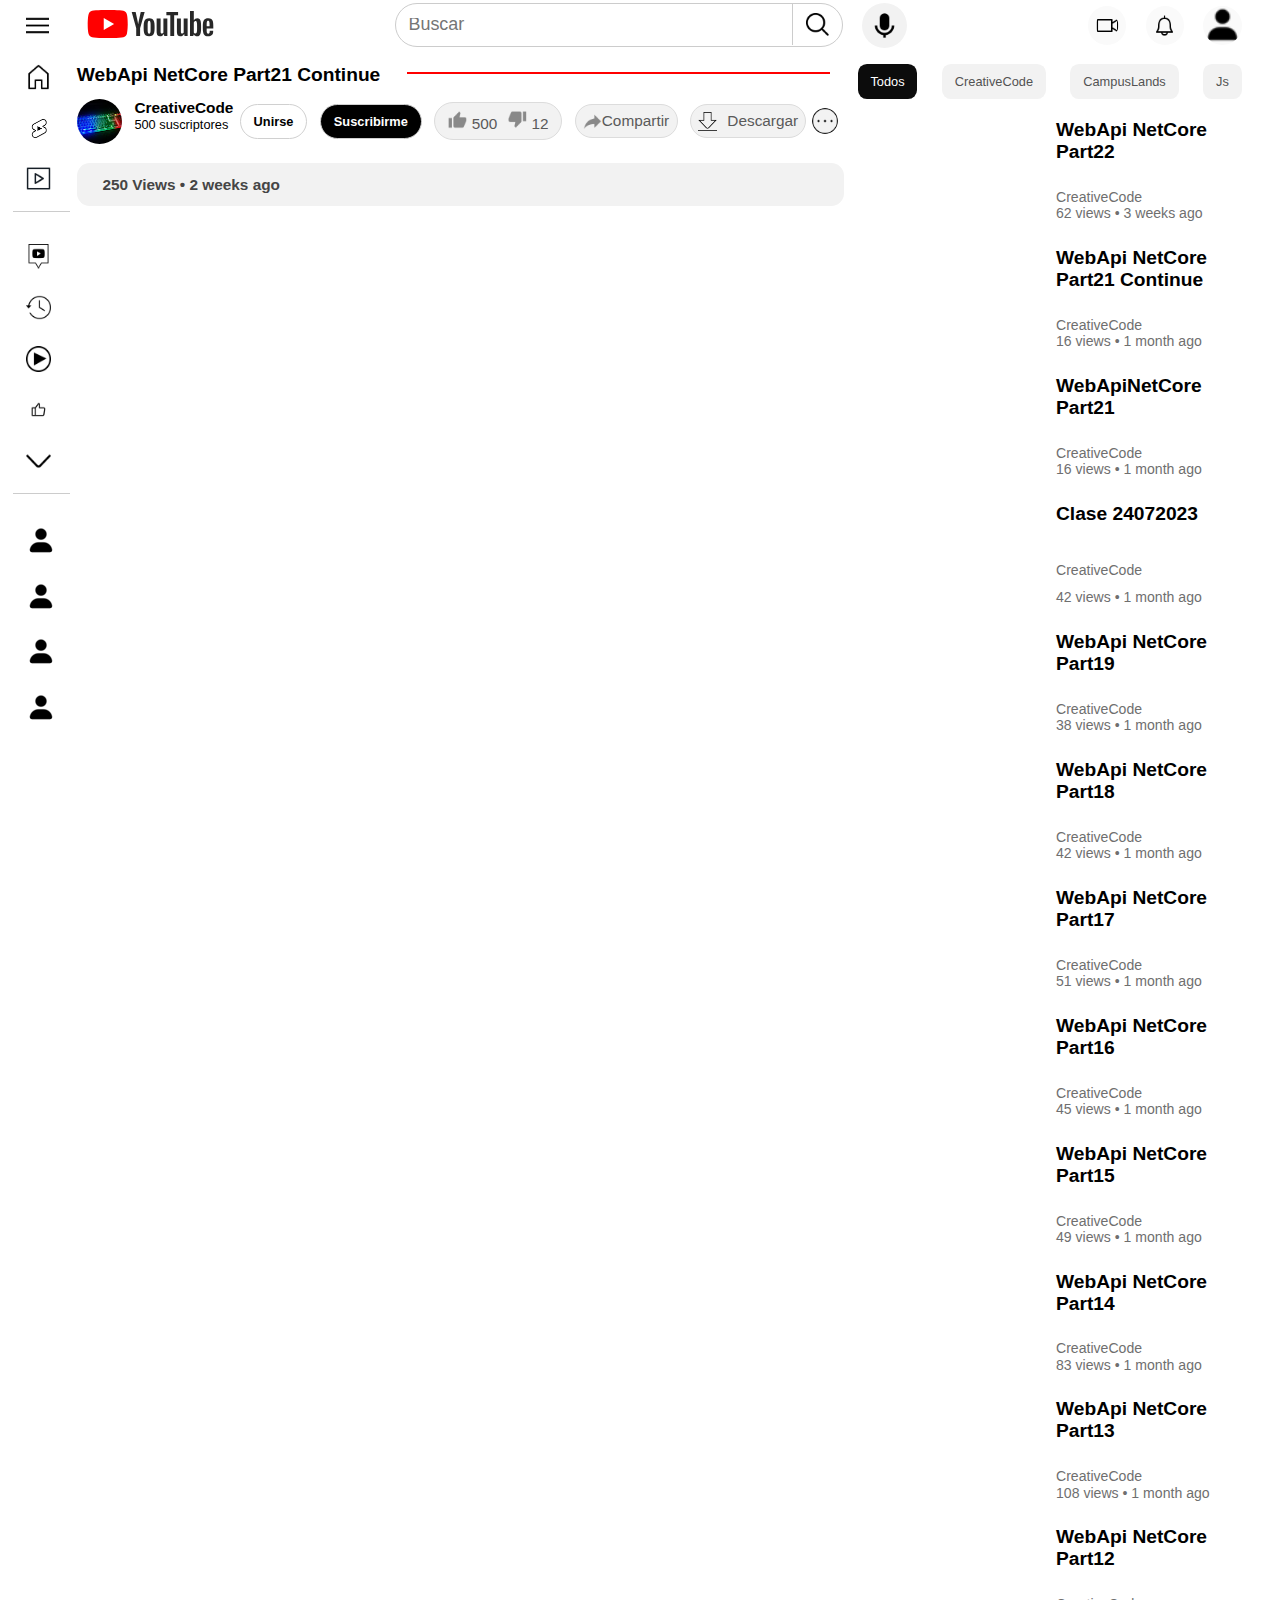
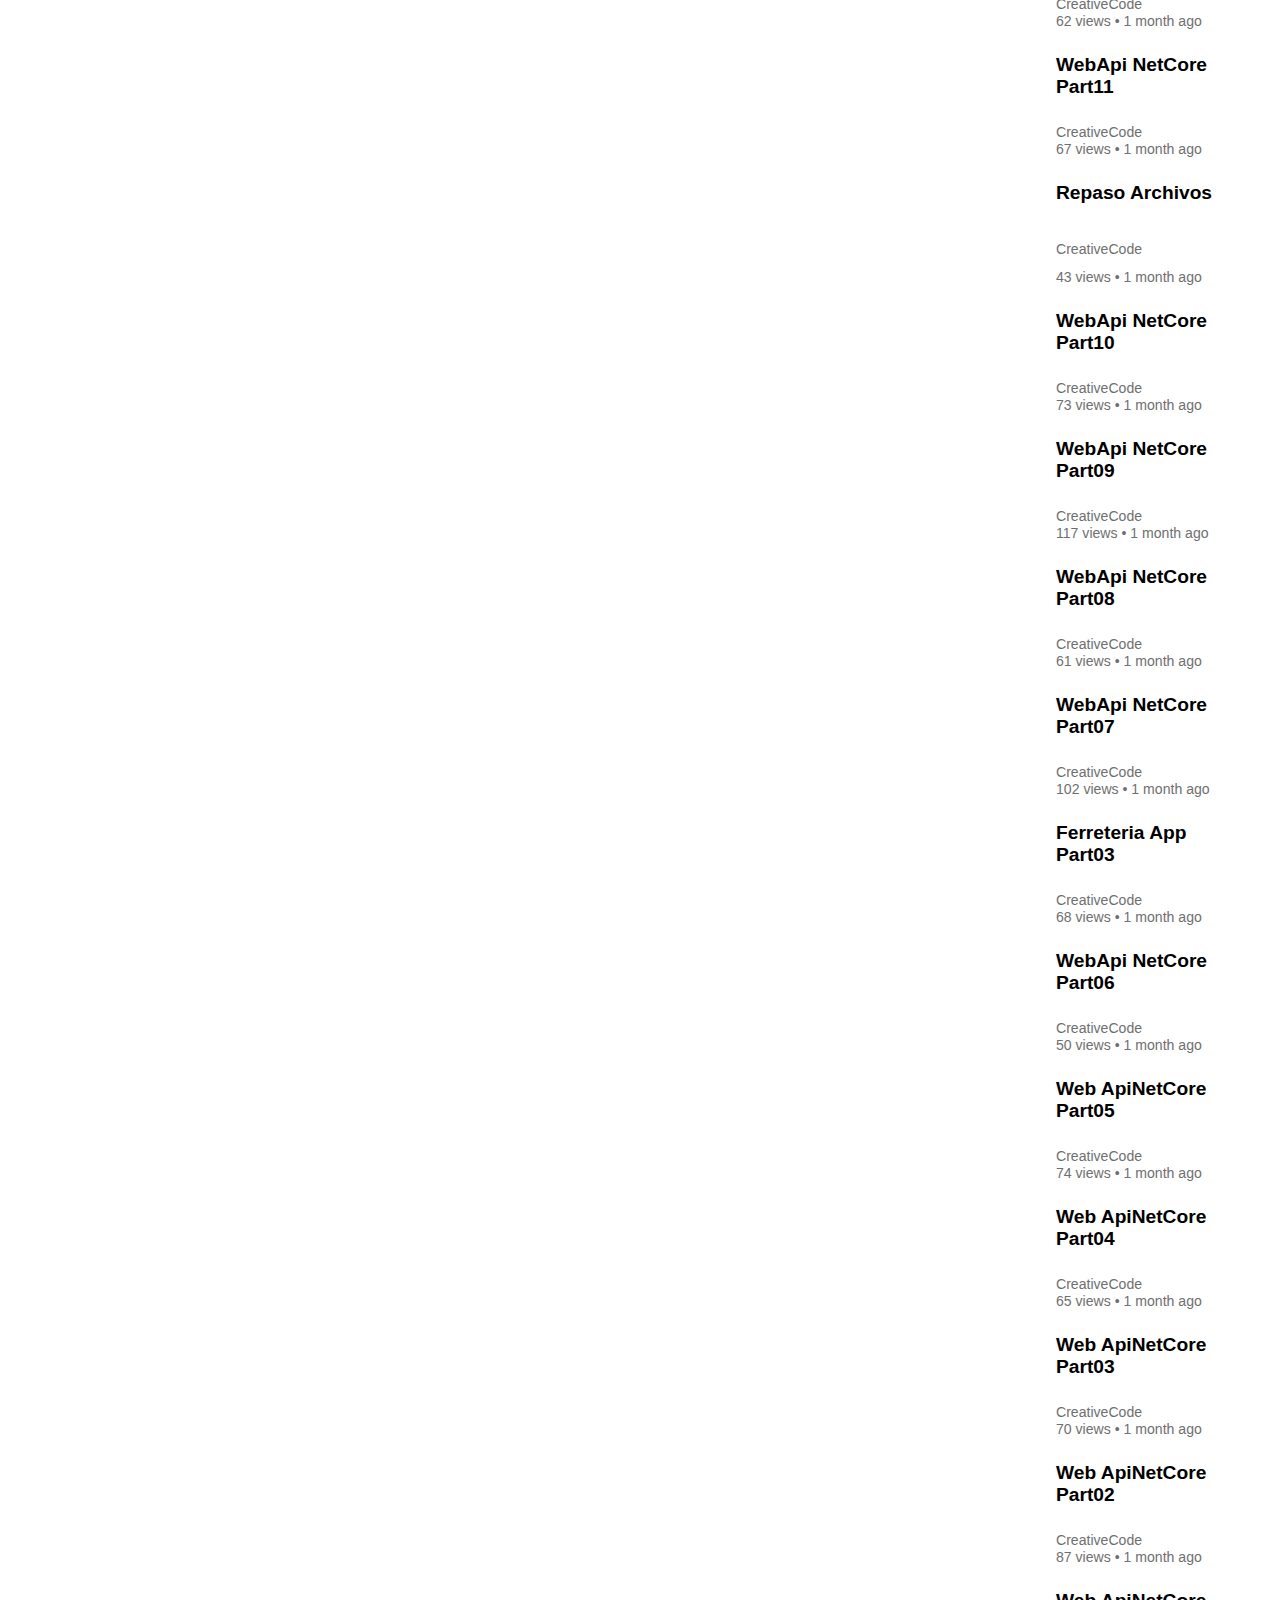
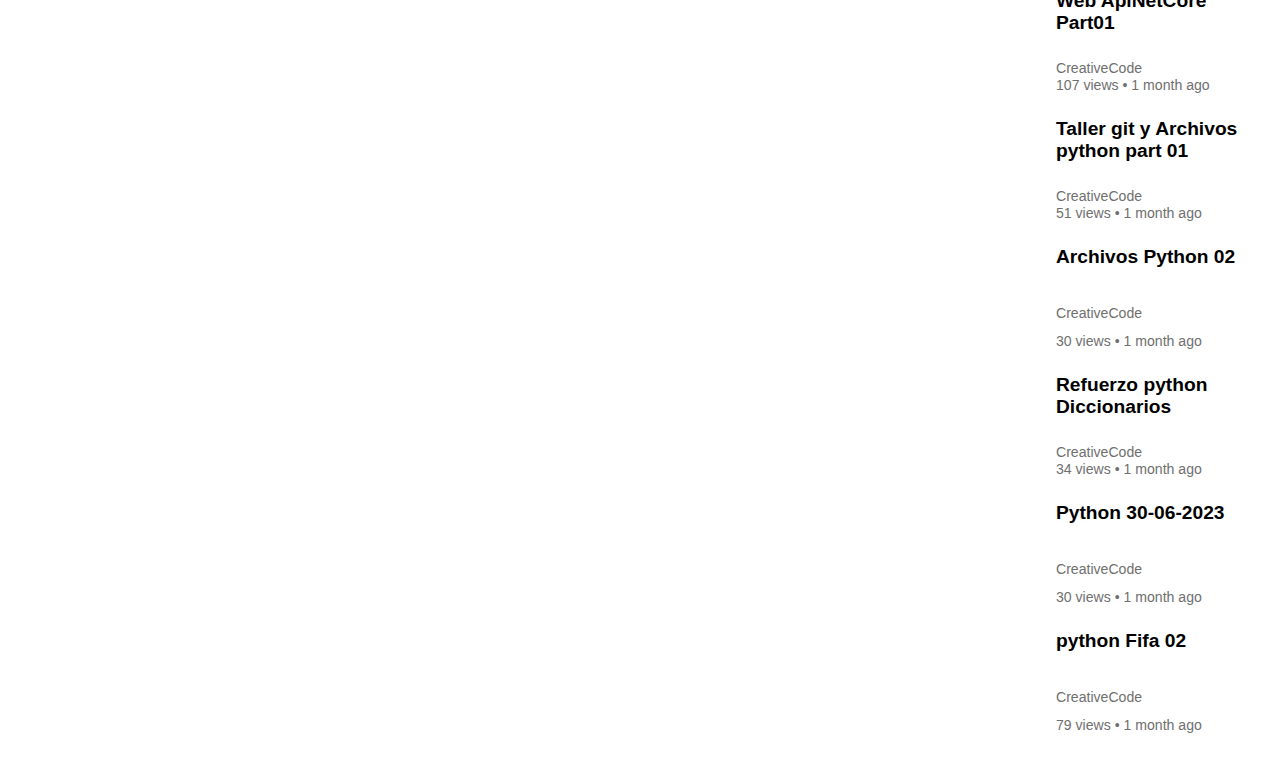
==== index-playvideo.html @ ca22c3c0 "feat: :sparkles: getAll.js file is created" ====
<!DOCTYPE html>
<html lang="en">

<head>
    <meta charset="UTF-8">
    <meta name="viewport" content="width=device-width, initial-scale=1.0">
    <title>Video</title>
    <link rel="stylesheet" href="css/style.css">
    <script src="js/main.js" defer></script>
</head>

<body>
    <header>
        <!-- Structure of Navbar -->
        <nav id="mynavBar" class="navbar">
            <!-- Structure of Navbar-menu -->
            <div class="nav-left">
                <img class="menu-icon" src="images/menu-hamburguesa.png" alt="menu">
                <a href="index.html"><img class="logo" src="images/YouTube_Logo_2017.svg" alt="logo"></a>
            </div>
            <!-- Structure of Navbar-searcher -->
            <div class="nav-middle">
                <div style="display: flex;">
                    <div class="search-box">
                        <div class="block1">
                            <input id="chartSearch" type="text" placeholder="Buscar">
                        </div>
                        <div class="block2">
                            <img src="images/busqueda.png" alt="search">
                        </div>
                    </div>
                    <img class="microphone" src="images/bxs-microphone.png" alt="microphone">
                </div>
                <div class="result-searching" id="SearchAll">
                </div>
            </div>
            <!-- Structure of Navbar-Profile -->
            <div class="nav-right">
                <img src="images/video_icon_128530.png" alt="camera">
                <img src="images/bell_icon_128467.png" alt="notifications">
                <img class="user-icon" src="images/bxs-user.png" alt="user">
            </div>
        </nav>
    </header>
    <!-- Structure of Sidebar-left -->
    <div class="sidebar small-sidebar">
        <!-- Structure of shortcuts-->
        <div class="shortcuts">
            <a href=""><img src="images/home_icon_128501.png" alt="Home">
                <p>Home</p>
            </a>
            <a href=""><img class="shorts" src="images/shorts.png" alt="Shorts">
                <p>Shorts</p>
            </a>
            <a href=""><img src="images/media-multimedia.png" alt="Suscripciones">
                <p>Suscriptores</p>
            </a>
            <hr>
            <a href=""><img src="images/play_youtube_social_media.png" alt="Biblioteca">
                <p>Biblioteca</p>
            </a>
            <a href=""><img src="images/clocks.png" alt="Historial">
                <p>Historial</p>
            </a>
            <a href=""><img src="images/playcircle_113957.png" alt="Videos">
                <p>Tus videos</p>
            </a>
            <a href=""><img src="images/like_favorite.png" alt="Like">
                <p>Videos que me gustan</p>
            </a>
            <a href=""><img src="images/angulo-hacia-abajo.png" alt="Mostrar">
                <p>Mostrar más</p>
            </a>
            <hr>
        </div>
        <!-- Structure of subscribeds -->
        <div>
            <div class="subscribeds">
                <p>Suscripciones</p>
                <a href=""><img src="images/bxs-user.png" alt="SoyDalto">
                    <p>Soy Dalto</p>
                </a>
                <a href=""><img src="images/bxs-user.png" alt="Campuslands">
                    <p>Campuslands</p>
                </a>
                <a href=""><img src="images/bxs-user.png" alt="EDteam">
                    <p>EDteam</p>
                </a>
                <a href=""><img src="images/bxs-user.png" alt="EDteam">
                    <p>EDteam</p>
                </a>

            </div>
        </div>
    </div>
    <!---------Main Structure PagePlay--------->
    <div class="main-container play-container">
        <div class="row">
            <div class="play-video">
                <a id="play-video-final">
                    
                </a>
                <p class="title-video">WebApi NetCore Part21 Continue</p>
                <div class="play-video-info">
                    <div class="info-chanel">
                        <img src="/images/CreativeCode.jpg" alt="">
                        <div class="name-chanel">
                            <p>CreativeCode</p>
                            <p class="subscritores">500 suscriptores</p>
                        </div>
                    </div>
                    <div class="joined">
                        <p class="unirse">Unirse</p>
                        <p class="suscribirme">Suscribirme</p>
                    </div>
                    <div class="options-video">
                        <div class="like-dislike">
                            <a href=""><img src="images/like.png" alt=""> 500</a>
                            <a href=""><img src="images/dislike.png" alt=""> 12</a>
                        </div>
                        <a href="" class="share"><img src="images/share.png" alt="">Compartir</a>
                        <a href="" class="download"><img src="images/descargar.png" alt="">Descargar</a>
                        <a href=""><img src="images/puntos-suspensivos-del-circulo (1).png" alt=""
                                class="more-info"></a>
                    </div>
                </div>
                <div class="views-playpage">
                    <p>250 Views &bull; 2 weeks ago</p>
                </div>
                <!---------Side Right Structure PagePlay--------->
            </div>
            <div class="right-sidebar">
                <div class="menu-plus">
                    <p>Todos</p>
                    <p>CreativeCode</p>
                    <p>CampusLands</p>
                    <p>Js</p>
                </div>
                <div id="myPageplay">
                </div>
            </div>
        </div>
    </div>
</body>

</html>
---- css/style.css ----
* {
    margin: 0;
    padding: 0;
    font-family: 'poppins', sans-serif;
    box-sizing: border-box;
}

body {
    width: 100vw;
    overflow-x: hidden;
}

a {
    text-decoration: none;
    color: #5a5a5a;
}

img {
    cursor: pointer;
}

/* ---------------NAVBAR CLASES -----------------*/

header {
    min-height: fit-content;
    position: sticky;
    top: 0;
}

.navbar {
    width: 100vw;
    height: 3.5vw;
    padding-left: 2vw;
    padding-right: 3vw;
    display: flex;
    align-items: center;
    justify-content: space-between;
    background-color: white;
    z-index: 10;
}

.nav-left {
    display: flex;
    align-items: center;
}

.nav-left div {
    display: flex;
    align-items: center;
    justify-content: center;
    width: 3vw;
    height: 3vw;

}

.nav-left .menu-icon {
    width: 1.8vw;
    height: 1.8vw;
    z-index: 5;
}

.nav-left div:hover {
    border-radius: 2vw;
    background-color: rgb(235, 235, 235);
    z-index: 20;
}

.nav-left .logo {
    margin-left: 3vw;
    height: 1.7vw;
}

.nav-middle {
    display: flex;
    flex-direction: column;
    justify-content: flex-end;
}

.nav-middle .search-box {
    display: flex;
    border: #ccc solid 1px;
    height: 2.8vw;
    border-radius: 3.5vw;
    padding: 0vw 0vw 0vw 1vw;
}

.nav-middle .search-box .block1 {
    display: flex;
    align-items: center;
    height: 2.8vw;
}

.nav-middle .search-box .block2 {
    display: flex;
    align-items: center;
    height: 2.7vw;
    padding-left: 1vw;
    padding-right: 1vw;
    border-left: #ccc solid 1px;
}

.nav-middle .search-box .block2:hover {
    border-radius: 3.5vw;
    background: rgb(235, 235, 235);
}

.nav-middle .search-box .block2 img {
    height: 1.5vw;
}

.nav-middle .search-box input {
    width: 30vw;
    height: 1.1vw;
    font-size: 1vw;
    border: 0;
    outline: 0;
}

.nav-middle .microphone {
    height: 3vw;
    margin-left: 1.5vw;
    background-color: rgb(242, 242, 242);
    padding: 0.6vw;
    border-radius: 100%;
}

.nav-middle .microphone:hover {
    background-color: rgb(235, 235, 235);
}
.result-searching{
    /* display: none; */
    overflow: visible;
    position:absolute;
    padding-left: 1vw;
    margin-left: 1vw;
    width: 33vw;
    top: 5.6vw;
    border: red solid 1px;
}

.nav-right {
    display: flex;
    align-items: center;
}

.nav-right img {
    height: 3vw;
    margin-right: 1.5vw;
    padding: 0.6vw;
    border-radius: 100%;
    background-color: rgb(250, 250, 250);
}

.nav-right img:hover {
    background-color: rgb(235, 235, 235);
}

.nav-right .user-icon {
    height: 3vw;
    padding: 0vw;
    border-radius: 100%;
    margin-right: 0;
}

/* ---------------SIDEBAR -----------------*/

.sidebar {
    background: #fff;
    width: 24vw;
    height: 100vh;
    position: fixed;
    padding-left: 1.5vw;
    z-index: 20;
}

.shortcuts a img {
    width: 1.5vw;
    margin-right: 1vw;
}

.shortcuts a {
    display: flex;
    align-items: center;
    padding-left: 1vw;
    padding-top: 1vw;
    padding-bottom: 1vw;
    width: fit-content;
    flex-wrap: wrap;
    font-size: 1.2vw;
}

.shortcuts a:hover {
    width: 85%;
    padding-left: 1vw;
    padding-right: 2.5vw;
    border-radius: 10px;
    background-color: rgb(242, 242, 242);
}

.sidebar hr {
    border: 0;
    height: 1px;
    background: #ccc;
    width: 85%;
    margin-top: 0.5vw;
    margin-bottom: 0.5vw;
}

.subscribeds {
    font-size: 1.2vw;
    margin: 1.5vw 0vw;
    color: #5a5a5a;
}

.subscribeds a {
    display: flex;
    align-items: center;
    padding-left: 1vw;
    padding-top: 1vw;
    padding-bottom: 1vw;
    padding-right: 1vw;
    width: 85%;
    flex-wrap: wrap;
}

.subscribeds a:hover {
    border-radius: 10px;
    background-color: rgb(235, 235, 235);
}

.subscribeds a img {
    width: 2vw;
    border-radius: 100%;
}

/*------------SMALL SIDEBAR--------------*/

.small-sidebar {
    width: 5vw;
}

.small-sidebar a p {
    display: none;
}

.small-sidebar p {
    display: none;
}

.small-sidebar hr {
    width: 50%;
    margin-bottom: 1.5vw;
}

/*--------------MAIN CONTAINER--------------*/

.main-container {
    box-sizing: border-box;
    background: #fff;
    padding-left: 24vw;
    padding-right: 3vw;
    padding-top: 1vw;
    padding-bottom: 1vw;
}

.large-container {
    padding-left: 7vw;
}

.portada-img img {
    width: 100%;
    height: 15vw;
    border-radius: 1vw;
}

/* UC8fkwsjcI_MhralEX1g4OBw
@creativecode787 */

/*-------MINI VIDEOS--------*/

.list-container {
    display: grid;
    grid-template-columns: repeat(auto-fit, minmax(15vw, 1fr));
    grid-column-gap: 1vw;
    grid-row-gap: 2vw;
    margin-top: 1vw;

}

.list-video {
    display: flex;
    flex-direction: column;
    align-items: flex-start;
    margin-top: 1vw;
    width: 100%;
}

.list-video .img-miniatura {
    width: 100%;
    border-radius: 1vw;
}

.video-browser {
    display: flex;
    align-items: center;
}

.video-browser img {
    height: 3vw;
    padding: 0.6vw;
    border-radius: 100%;
    margin-right: 0;
    background-color: #e8e8e8;
}

.video-info {
    color: #5a5a5a;
    font-size: 0.8vw;
    padding-left: 0.5vw;
}

.video-info a {
    display: block;
    color: black;
    text-align: justify;
    font-size: 0.8vw;
    font-weight: 600;
    margin-bottom: 0.5vw;

}

/*-------------PLAY VIDEOS PAGE--------------*/
.play-container {
    padding-left: 6vw;
}

.row {
    display: flex;
    justify-content: space-between;
    flex-wrap: wrap;
}

.play-video iframe {
    width: 60vw;
    height: 35vw;
}

.views-playpage {
    margin-top: 1.5vw;
    padding: 1vw 2vw 1vw 2vw;
    color: rgb(69, 69, 69);
    background-color: rgb(242, 242, 242);
    font-weight: 600;
    font-size: 1.2vw;
    border-radius: 1vw;
}

/*------PlayVideos-Sidebar-Right------*/
.menu-plus {
    display: flex;
    justify-content: space-between;
    margin-bottom: 1.5vw;
}

.menu-plus p {
    padding: 0.8vw 1vw 0.8vw 1vw;
    background-color: rgb(242, 242, 242);
    border-radius: 0.7vw;
    font-size: 1vw;
    color: #525252;
}

.menu-plus p:nth-of-type(1) {
    padding: 0.8vw 1vw 0.8vw 1vw;
    background-color: rgb(12, 12, 12);
    border-radius: 0.7vw;
    color: #ffffff;
}

.right-sidebar {
    flex-basis: 30vw;
}

.side-video {
    display: flex;
    justify-content: space-between;
    align-items: center;
    margin-bottom: 1vw;
}

.side-video img {
    width: 100%;
    border-radius: 0.5vw;
}

.side-video .small-img-sidebar {
    flex-basis: 15vw;
}

.side-video .video-side-info {
    flex-basis: 15vw;
    font-size: 1.2vw;
    display: flex;
    height: 9vw;
    flex-direction: column;
    justify-content: space-between;
    padding-left: 0.5vw;
}

.name-other-video {
    font-size: 1.5vw;
    font-weight: 600;
    margin-bottom: 2vw;
    color: black;
}

.name-chanel-sidebar {
    font-size: 1.1vw;
    color: rgb(111, 111, 111);
}

.info-views {
    font-size: 1.1vw;
    padding-bottom: 1vw;
    color: rgb(111, 111, 111);
}

.play-video .title-video {
    font-weight: 600;
    font-size: 1.5vw;
}

.play-video-info {
    display: flex;
    margin-top: 1vw;
    justify-content: space-between;
}

.info-chanel {
    display: flex;
}

.info-chanel img {
    width: 3.5vw;
    height: 3.5vw;
    border-radius: 100%;
    margin-right: 1vw;
}

.name-chanel {
    font-weight: 600;
    font-size: 1.2vw;
}

.name-chanel .subscritores {
    font-weight: 300;
    font-size: 1vw;
}

.joined {
    display: flex;
    align-items: center;
    margin-left: 0.5vw;
}

.joined .unirse {
    padding: 0.7vw 1vw 0.7vw 1vw;
    margin-right: 1vw;
    font-size: 1vw;
    border: rgb(208, 208, 208) solid 1px;
    border-radius: 2vw;
    font-weight: 600;
}

.joined .suscribirme {
    padding: 0.7vw 1vw 0.7vw 1vw;
    background-color: black;
    color: white;
    margin-right: 1vw;
    border: rgb(208, 208, 208) solid 1px;
    border-radius: 2vw;
    font-weight: 600;
    font-size: 1vw;
}

.options-video {
    display: flex;
    align-items: center;
}

.options-video a img {
    width: 1.5vw;
}

.options-video .like-dislike {
    display: flex;
    justify-content: space-between;
    align-items: center;
    padding: 0.5vw 1vw 0.5vw 1vw;
    margin-right: 1vw;
    font-size: 1.2vw;
    background-color: rgb(242, 242, 242);
    border-radius: 2vw;
    width: 10vw;
    border: rgb(220, 220, 220) solid 1px;
}

.options-video .share {
    display: flex;
    justify-content: space-between;
    align-items: center;
    padding: 0.5vw 0.8vw 0.5vw 0.5vw;
    margin-right: 1vw;
    background-color: rgb(242, 242, 242);
    border-radius: 2vw;
    font-size: 1.2vw;
    width: 8vw;
    border: rgb(220, 220, 220) solid 1px;
}

.options-video .download {
    display: flex;
    justify-content: space-between;
    align-items: center;
    padding: 0.5vw 0.5vw 0.5vw 0.5vw;
    margin-right: 0.5vw;
    background-color: rgb(242, 242, 242);
    border-radius: 2vw;
    font-size: 1.2vw;
    width: 9vw;
    border: rgb(220, 220, 220) solid 1px;
}

.options-video .more-info {
    display: flex;
    align-items: center;
    margin-right: 0.5vw;
    background-color: rgb(242, 242, 242);
    border-radius: 2vw;
    width: 2vw;
}

@media(max-width:1280px) {

    /* ---------------NAVBAR CLASES -----------------*/
    .navbar {
        height: 4vw;
    }

    .nav-left div {
        display: flex;
        align-items: center;
        justify-content: center;
        width: 3.2vw;
        height: 3.2vw;

    }

    .nav-left .menu-icon {
        width: 1.8vw;
        height: 1.8vw;
        z-index: 5;
    }

    .nav-left div:hover {
        border-radius: 2vw;
        background-color: rgb(235, 235, 235);
        z-index: 20;
    }

    .nav-left .logo {
        height: 2.2vw;
    }

    .nav-middle .search-box {
        height: 3.4vw;
        border-radius: 3.5vw;
        padding: 0vw 0vw 0vw 1vw;
    }

    .nav-middle .search-box .block1 {
        display: flex;
        align-items: center;
        height: 3.2vw;
    }

    .nav-middle .search-box .block2 {
        display: flex;
        align-items: center;
        height: 3.2vw;
        padding-left: 1vw;
        border-left: #ccc solid 1px;
    }

    .nav-middle .search-box .block2 img {
        height: 1.8vw;
    }

    .nav-middle .search-box input {
        width: 30vw;
        height: 1.1vw;
        font-size: 1.4vw;
        border: 0;
        outline: 0;
    }

    .nav-middle .microphone {
        height: 3.5vw;
        margin-left: 1.5vw;
        background-color: rgb(242, 242, 242);
        padding: 0.6vw;
        border-radius: 100%;
    }

    .nav-right img {
        height: 3vw;
        margin-right: 1.5vw;
        padding: 0.6vw;
        border-radius: 100%;
        background-color: rgb(250, 250, 250);
    }

    .nav-right .user-icon {
        height: 3vw;
        padding: 0vw;
        border-radius: 100%;
        margin-right: 0;
    }

    .nav-right img:hover {
        background-color: rgb(235, 235, 235);
    }

    /* ---------------SIDEBAR -----------------*/

    .sidebar {
        width: 24vw;
        height: 100vh;
        padding-left: 2vw;
    }

    .sidebar hr {
        width: 80%;
    }

    .shortcuts a img {
        width: 2vw;
        margin-right: 2vw;
    }

    .shortcuts a {
        font-size: 1.4vw;
    }

    .shortcuts a:hover {
        width: 90%;
        padding-left: 1vw;
        padding-right: 0.5vw;
        border-radius: 10px;
        background-color: rgb(242, 242, 242);
    }

    .subscribeds {
        font-size: 1.2vw;
        margin: 1.5vw 0vw;
        color: #5a5a5a;
    }

    .subscribeds a:hover {
        width: 95%;
        border-radius: 10px;
        background-color: rgb(235, 235, 235);
    }

    .subscribeds {
        font-size: 1.4vw;
    }

    .subscribeds a img {
        width: 2.5vw;
        border-radius: 100%;
        margin-right: 1.5vw;
    }

    .small-sidebar {
        width: 5.5vw;
        padding-left: 1vw;
    }

    .small-sidebar a p {
        display: none;
    }

    .small-sidebar p {
        display: none;
    }

    .small-sidebar hr {
        width: 100%;
        margin-bottom: 1.5vw;
    }

    /*-------MINI VIDEOS--------*/

    .list-container {
        display: grid;
        grid-template-columns: repeat(auto-fit, minmax(20vw, 1fr));
        grid-column-gap: 1vw;
        grid-row-gap: 2vw;
        margin-top: 1vw;
    
    }
    
    .list-video {
        display: flex;
        flex-direction: column;
        align-items: flex-start;
        margin-top: 1vw;
        width: 100%;
    }

    .video-browser img {
        height: 3vw;
        padding: 0.6vw;
        border-radius: 100%;
        margin-right: 0;
        background-color: #e8e8e8;
    }

    .video-info {
        color: #5a5a5a;
        font-size: 0.8vw;
        padding-left: 0.5vw;
    }

    .video-info a {
        display: block;
        color: black;
        text-align: justify;
        font-size: 1vw;
        font-weight: 600;
        margin-bottom: 0.5vw;

    }

    /*-------------PLAY VIDEOS PAGE--------------*/
    .play-container {
        padding-left: 6vw;
    }

    .row {
        display: flex;
        justify-content: space-between;
        flex-wrap: wrap;
    }

    .play-video video {
        width: 60vw;

    }

    .views-playpage {
        margin-top: 1.5vw;
        padding: 1vw 2vw 1vw 2vw;
        color: rgb(69, 69, 69);
        background-color: rgb(242, 242, 242);
        font-weight: 600;
        font-size: 1.2vw;
        border-radius: 1vw;
    }
}

@media(max-width:800px) {

    /* ---------------NAVBAR CLASES -----------------*/
    .nav-left div {
        display: flex;
        align-items: center;
        justify-content: center;
        width: 4vw;
        height: 4vw;

    }

    .nav-left div:hover {
        border-radius: 2vw;
        background-color: rgb(235, 235, 235);
        z-index: 20;
    }

    .nav-left .logo {
        margin-left: 3vw;
        height: 3vw;
    }

    .navbar {
        width: 100vw;
        height: 6.5vw;
        padding-left: 2vw;
        padding-right: 5vw;
    }


    .nav-middle .search-box {
        display: flex;
        border: #ccc solid 1px;
        height: 4.5vw;
        border-radius: 3vw;
        padding: 0vw 0vw 0vw 1vw;
    }

    .nav-middle .search-box .block1 {
        display: flex;
        align-items: center;
        height: 4.2vw;
    }

    .nav-middle .search-box .block2 {
        display: flex;
        align-items: center;
        height: 4.3vw;
        padding-left: 1vw;
        border-left: #ccc solid 1px;
    }

    .nav-middle .search-box .block2 img {
        height: 2.3vw;
    }

    .nav-middle .search-box input {
        width: 30vw;
        height: 2.5vw;
        font-size: 1.8vw;
        border: 0;
        outline: 0;
    }

    .nav-middle .microphone {
        height: 4vw;
        margin-left: 1.5vw;
        background-color: rgb(242, 242, 242);
        padding: 0.6vw;
        border-radius: 100%;
    }

    .nav-right img {
        height: 4vw;
        margin-right: 1.5vw;
        padding: 0.8vw;
        border-radius: 100%;
        background-color: rgb(250, 250, 250);
    }

    .nav-right img:hover {
        background-color: rgb(235, 235, 235);
    }


    .nav-right .user-icon {
        height: 3vw;
        padding: 0vw;
        border-radius: 100%;
        margin-right: 0;
    }

    /* ---------------SIDEBAR -----------------*/

    .sidebar {
        width: 24vw;
        height: 100vh;
        padding-left: 2vw;
    }

    .sidebar hr {
        width: 80%;
    }

    .shortcuts a img {
        width: 3vw;
        margin-right: 2vw;
    }

    .shortcuts a {
        margin-top: 2vw;
        margin-bottom: 2vw;
        font-size: 1.7vw;
    }

    .subscribeds {
        font-size: 1.7vw;
        ;
    }

    .shortcuts a:hover {
        width: 95%;
        padding-left: 1vw;
        padding-right: 2.5vw;
        border-radius: 10px;
        background-color: rgb(242, 242, 242);
    }

    .subscribeds a {
        margin-top: 1.5vw;
        margin-bottom: 1.5vw;
    }

    .subscribeds a img {
        width: 2.5vw;
        border-radius: 100%;
        margin-right: 1.5vw;
    }

    .small-sidebar {
        width: 6.2vw;
        padding-left: 1.5vw;
    }

    .small-sidebar a p {
        display: none;
    }

    .small-sidebar p {
        display: none;
    }

    .small-sidebar hr {
        width: 100%;
        margin-bottom: 1.5vw;
    }

    /*--------------MAIN CONTAINER--------------*/

    .main-container {
        box-sizing: border-box;
        background: #fff;
        padding-left: 24vw;
        padding-right: 5vw;
        padding-top: 1vw;
        padding-bottom: 1vw;
    }

    .large-container {
        padding-left: 7vw;
    }

    .portada-img img {
        width: 100%;
        height: 15vw;
        border-radius: 1vw;
    }

    /*-------MINI VIDEOS--------*/

    .list-container {
        display: grid;
        grid-template-columns: repeat(auto-fit, minmax(30vw, 1fr));
        grid-column-gap: 1vw;
        grid-row-gap: 2vw;
        margin-top: 1vw;
    
    }
    
    .list-video {
        display: flex;
        flex-direction: column;
        align-items: flex-start;
        margin-top: 1vw;
        width: 100%;
    }

    .video-browser {
        display: flex;
        align-items: center;
        padding: 1vw 1vw 0vw 1vw;
    }

    .video-browser img {
        height: 6vw;
        padding: 0.6vw;
        border-radius: 100%;
        margin-right: 0;
        background-color: #e8e8e8;
    }

    .video-info {
        color: #5a5a5a;
        font-size: 1.7vw;
        padding-left: 1vw;
    }

    .video-info a {
        display: block;
        color: black;
        font-size: 2vw;
        font-weight: 600;
        margin-bottom: 0.5vw;

    }

    /*-------------PLAY VIDEOS PAGE--------------*/
    .play-container {
        padding-left: 5vw;
    }

    .row {
        display: flex;
        flex-direction: column;
    }

    .play-video {
        margin-bottom: 2vw;
    }

    .play-video video {
        width: 88vw;
    }
    /*-------------PLAY VIDEOS PAGE--------------*/
    .play-container {
        padding-left: 8vw;
    }

    .row {
        display: flex;
        flex-direction: initial;
    }

    .views-playpage {
        margin-top: 1.5vw;
        padding: 1vw 2vw 1vw 2vw;
        color: rgb(69, 69, 69);
        background-color: rgb(242, 242, 242);
        font-weight: 600;
        font-size: 1.8vw;
        border-radius: 1vw;
    }

    /*------PlayVideos-Sidebar-Right------*/
    .menu-plus {
        display: flex;
        justify-content: flex-start;
        margin-bottom: 1.5vw;
    }

    .menu-plus p {
        padding: 0.8vw 2vw 0.8vw 2vw;
        margin-left: 1vw;
        background-color: rgb(242, 242, 242);
        border-radius: 0.7vw;
        font-size: 2vw;
        color: #525252;
    }

    .menu-plus p:nth-of-type(1) {
        padding: 0.8vw 2vw 0.8vw 2vw;
        background-color: rgb(12, 12, 12);
        border-radius: 0.7vw;
        color: #ffffff;
    }

    .right-sidebar {
        width: 90vw;
        flex-basis: auto;
    }

    .side-video {
        display: flex;
        justify-content: flex-start;
        align-items: center;
        margin-bottom: 1.5vw;
    }

    .side-video img {
        width: 25vw;
        border-radius: 0.5vw;
    }

    .side-video .small-img-sidebar {
        flex-basis: auto;
    }

    .side-video .video-side-info {
        flex-basis: auto;
        font-size: 10vw;
        display: flex;
        height: 12vw;
        flex-direction: column;
        justify-content: flex-start;
        padding-left: 0.5vw;
    }

    .name-other-video {
        font-size: 2.5vw;
        font-weight: 600;
        margin-bottom: 3vw;
        color: black;
    }

    .name-chanel-sidebar {
        font-size: 2vw;
        margin-bottom: 0.5vw;
        color: rgb(111, 111, 111);
    }

    .info-views {
        font-size: 1.5vw;
        color: rgb(111, 111, 111);
    }

    .play-video .title-video {
        font-weight: 600;
        font-size: 1.5vw;
    }

    .play-video-info {
        display: flex;
        margin-top: 1vw;
        justify-content: space-between;
    }
    .info-chanel {
        display: flex;
    }
    
    .info-chanel img {
        width: 5vw;
        height: 5vw;
        border-radius: 100%;
        margin-right: 1vw;
    }
    
    .name-chanel {
        font-weight: 600;
        font-size: 1.6vw;
    }
    
    .name-chanel .subscritores {
        font-weight: 300;
        font-size: 1.3vw;
        margin-top: 0.5vw;
    }
    .joined .unirse {
        padding: 0.8vw 2.5vw 0.8vw 2.5vw;
        margin-right: 1vw;
        font-size: 1.4vw;
        border: rgb(208, 208, 208) solid 1px;
        border-radius: 2vw;
        font-weight: 600;
    }
    
    .joined .suscribirme {
        padding: 0.8vw 2.5vw 0.8vw 2.5vw;
        background-color: black;
        color: white;
        margin-right: 1vw;
        border: rgb(208, 208, 208) solid 1px;
        border-radius: 2vw;
        font-weight: 600;
        font-size: 1.4vw;
    }
    
    
    .options-video a img {
        width: 2vw;
    }

    .options-video .like-dislike {
        display: flex;
        justify-content: space-between;
        align-items: center;
        padding: 0.6vw 1.5vw 0.6vw 1.5vw;
        margin-right: 1vw;
        font-size: 1.4vw;
        background-color: rgb(242, 242, 242);
        border-radius: 2vw;
        width: 15vw;
        border: rgb(220, 220, 220) solid 1px;
    }

    .options-video .share {
        display: flex;
        justify-content: space-between;
        align-items: center;
        padding: 0.7vw 1.5vw 0.7vw 1.5vw;
        margin-right: 1vw;
        background-color: rgb(242, 242, 242);
        border-radius: 2vw;
        font-size: 1.2vw;
        width: 12vw;
        border: rgb(220, 220, 220) solid 1px;
    }

    .options-video .download {
        display: flex;
        justify-content: space-between;
        align-items: center;
        padding: 0.7vw 1.5vw 0.7vw 1.5vw;
        margin-right: 0.5vw;
        background-color: rgb(242, 242, 242);
        border-radius: 2vw;
        font-size: 1.2vw;
        width: 12vw;
        border: rgb(220, 220, 220) solid 1px;
    }

    .options-video .more-info {
        display: flex;
        align-items: center;
        margin-right: 0.5vw;
        background-color: rgb(242, 242, 242);
        border-radius: 2vw;
        width: 3.2vw;
    }
}
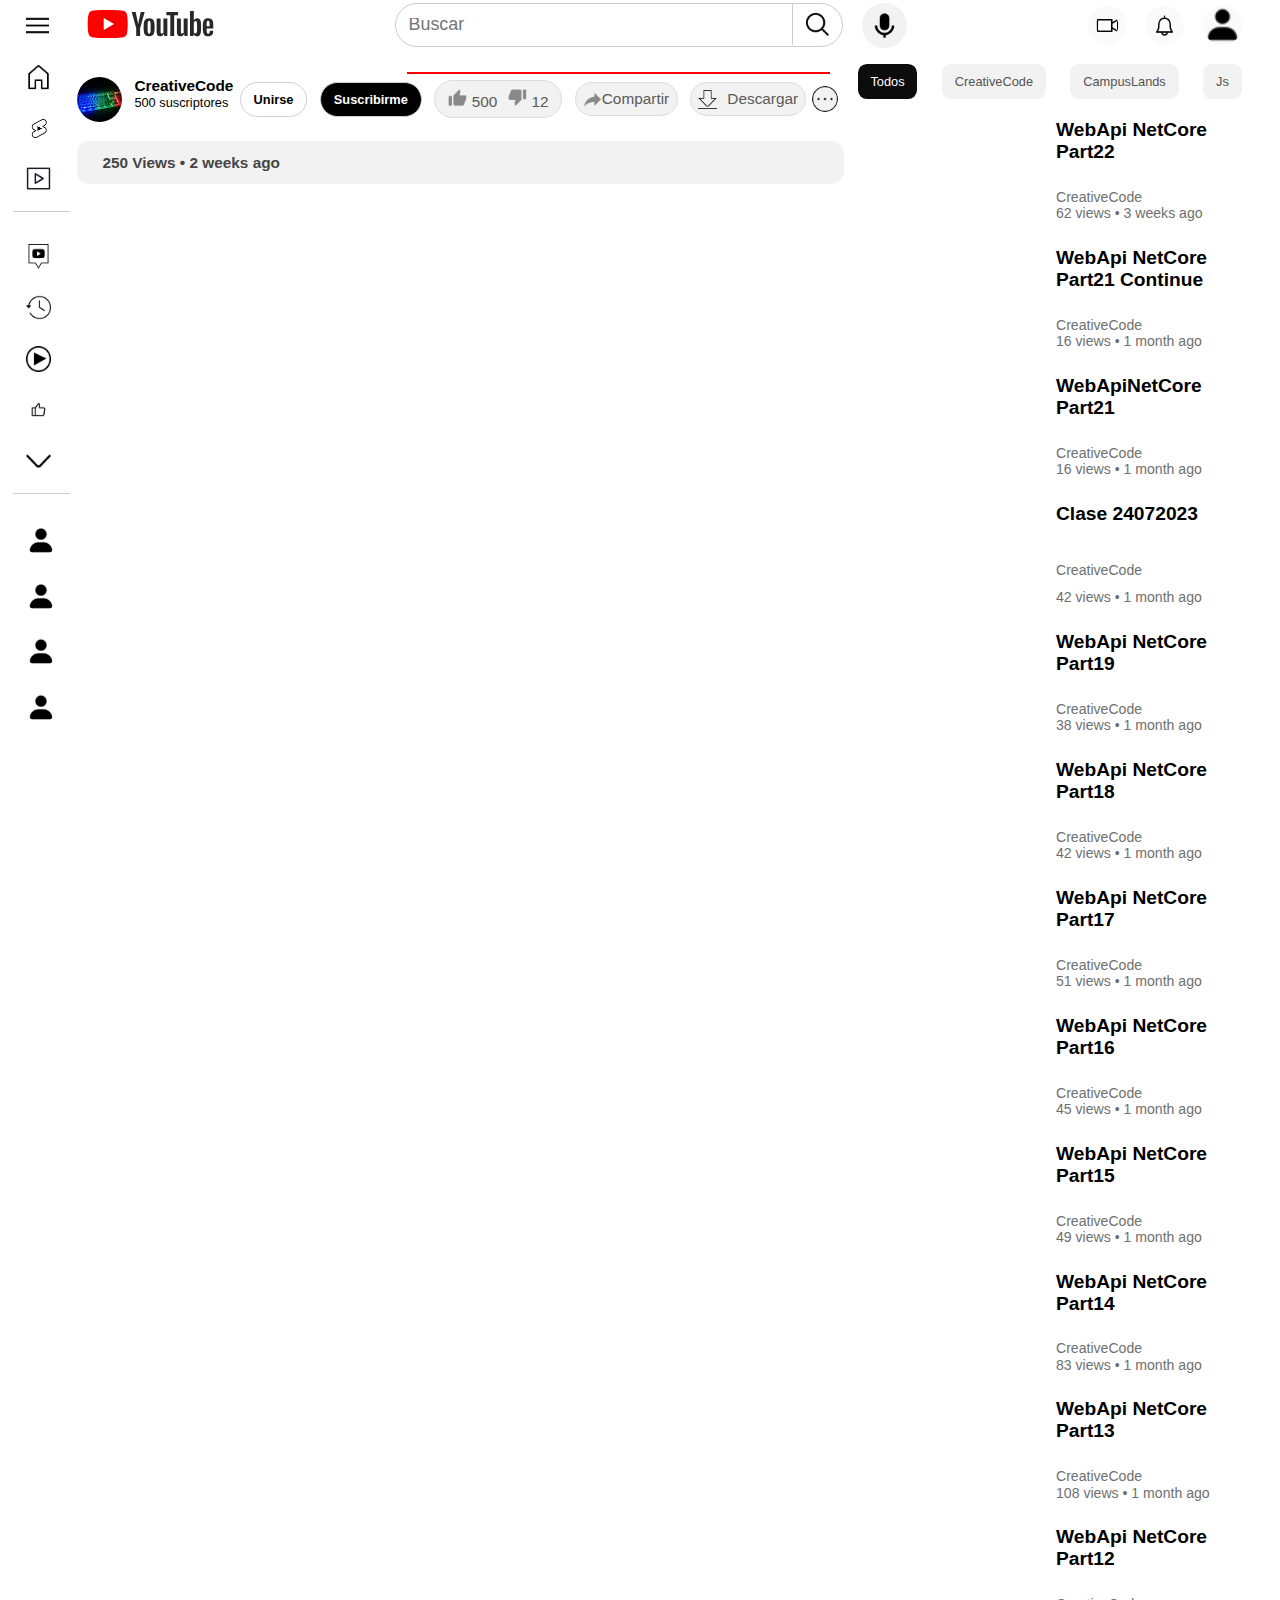
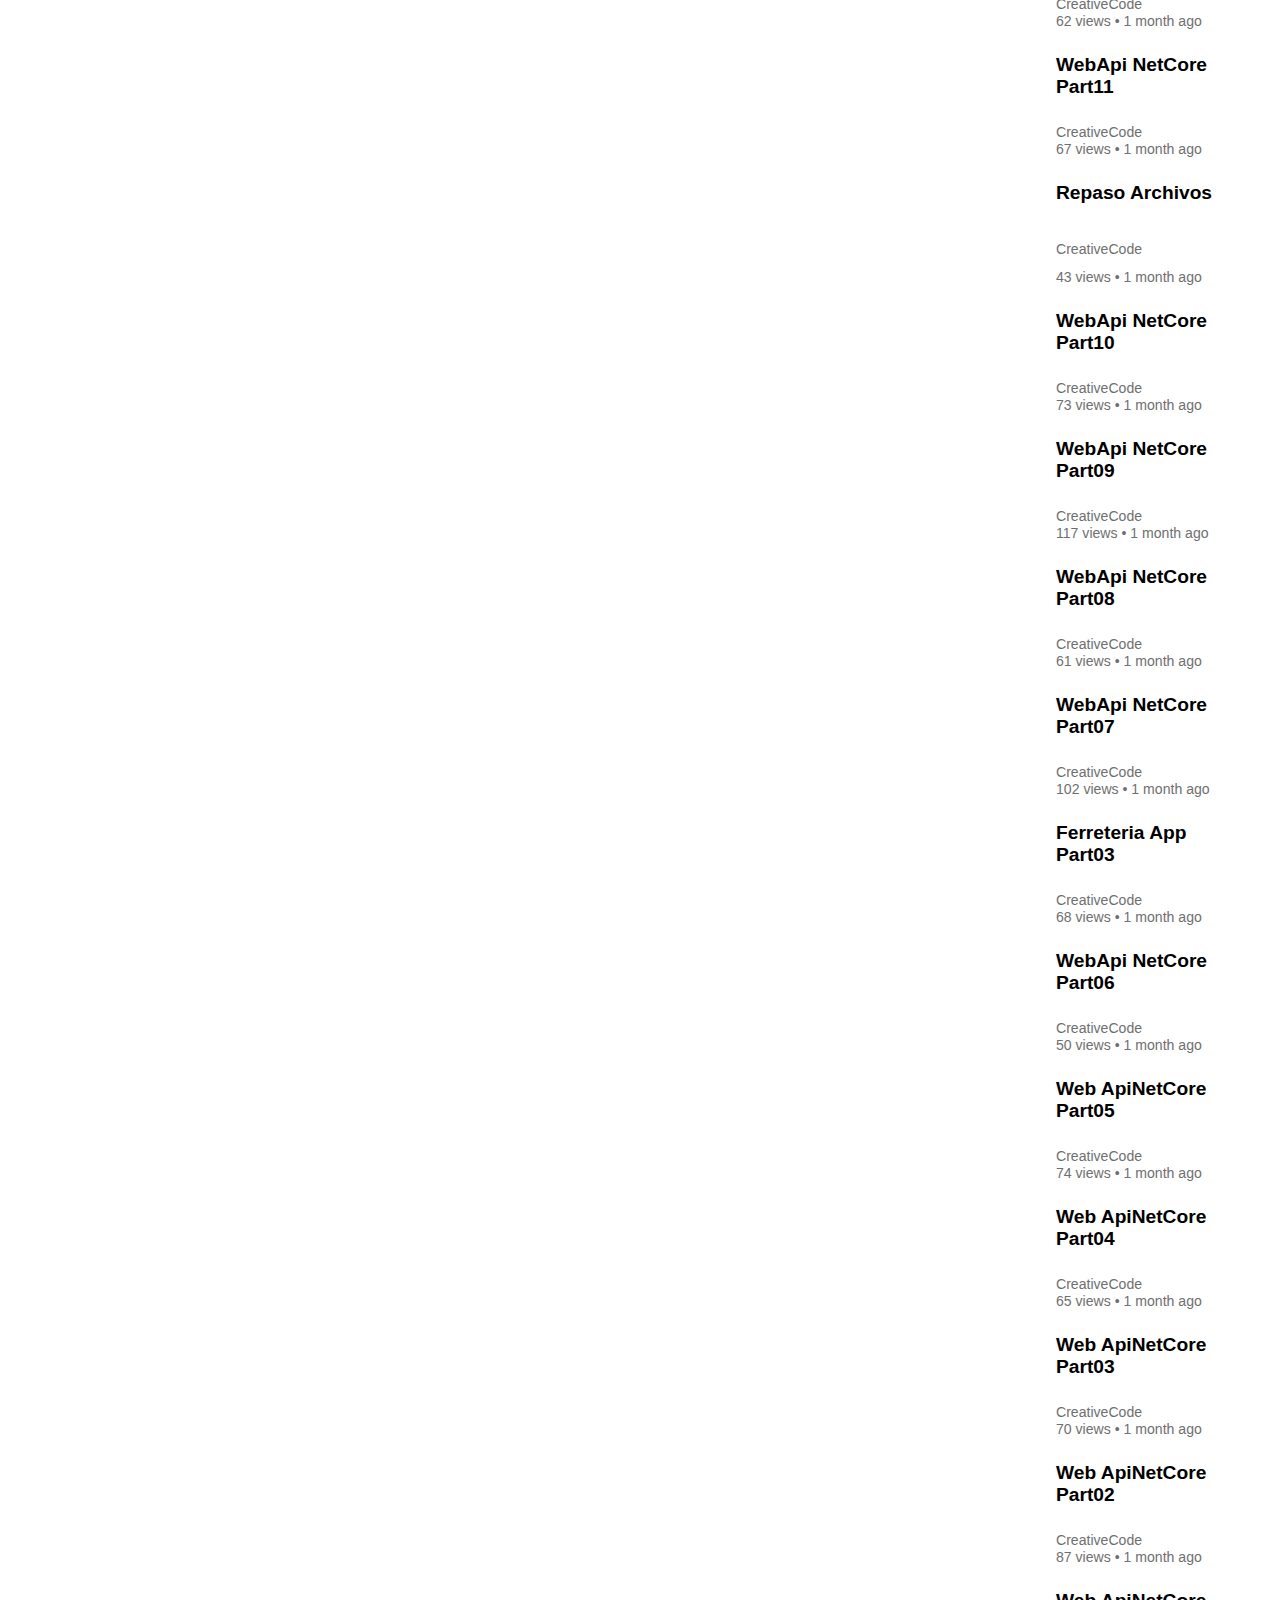
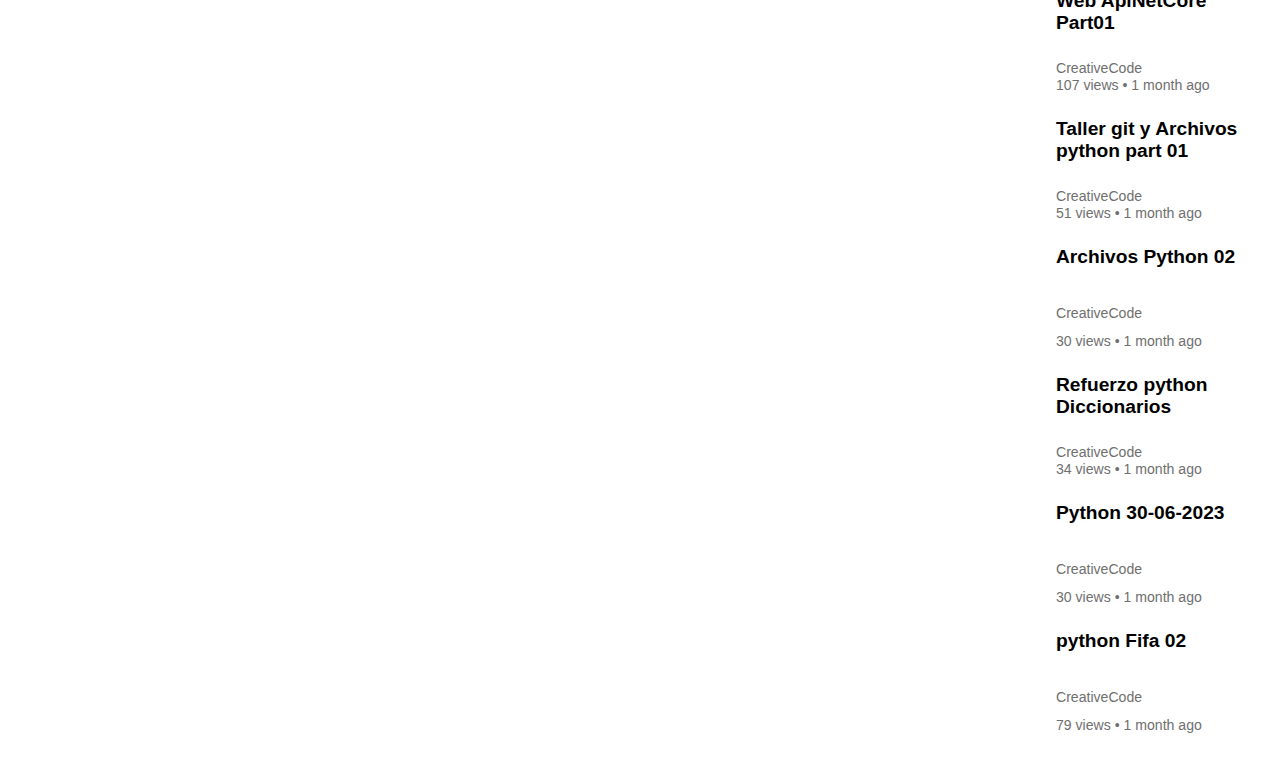
==== commit 52b76d6d: "fix: :bug: Fix a bug in main.js" ====
--- a/index-playvideo.html
+++ b/index-playvideo.html
@@ -100,7 +100,6 @@
                 <a id="play-video-final">
                     
                 </a>
-                <p class="title-video">WebApi NetCore Part21 Continue</p>
                 <div class="play-video-info">
                     <div class="info-chanel">
                         <img src="/images/CreativeCode.jpg" alt="">
--- a/css/style.css
+++ b/css/style.css
@@ -428,6 +428,7 @@
 .play-video .title-video {
     font-weight: 600;
     font-size: 1.5vw;
+    color: black;
 }
 
 .play-video-info {
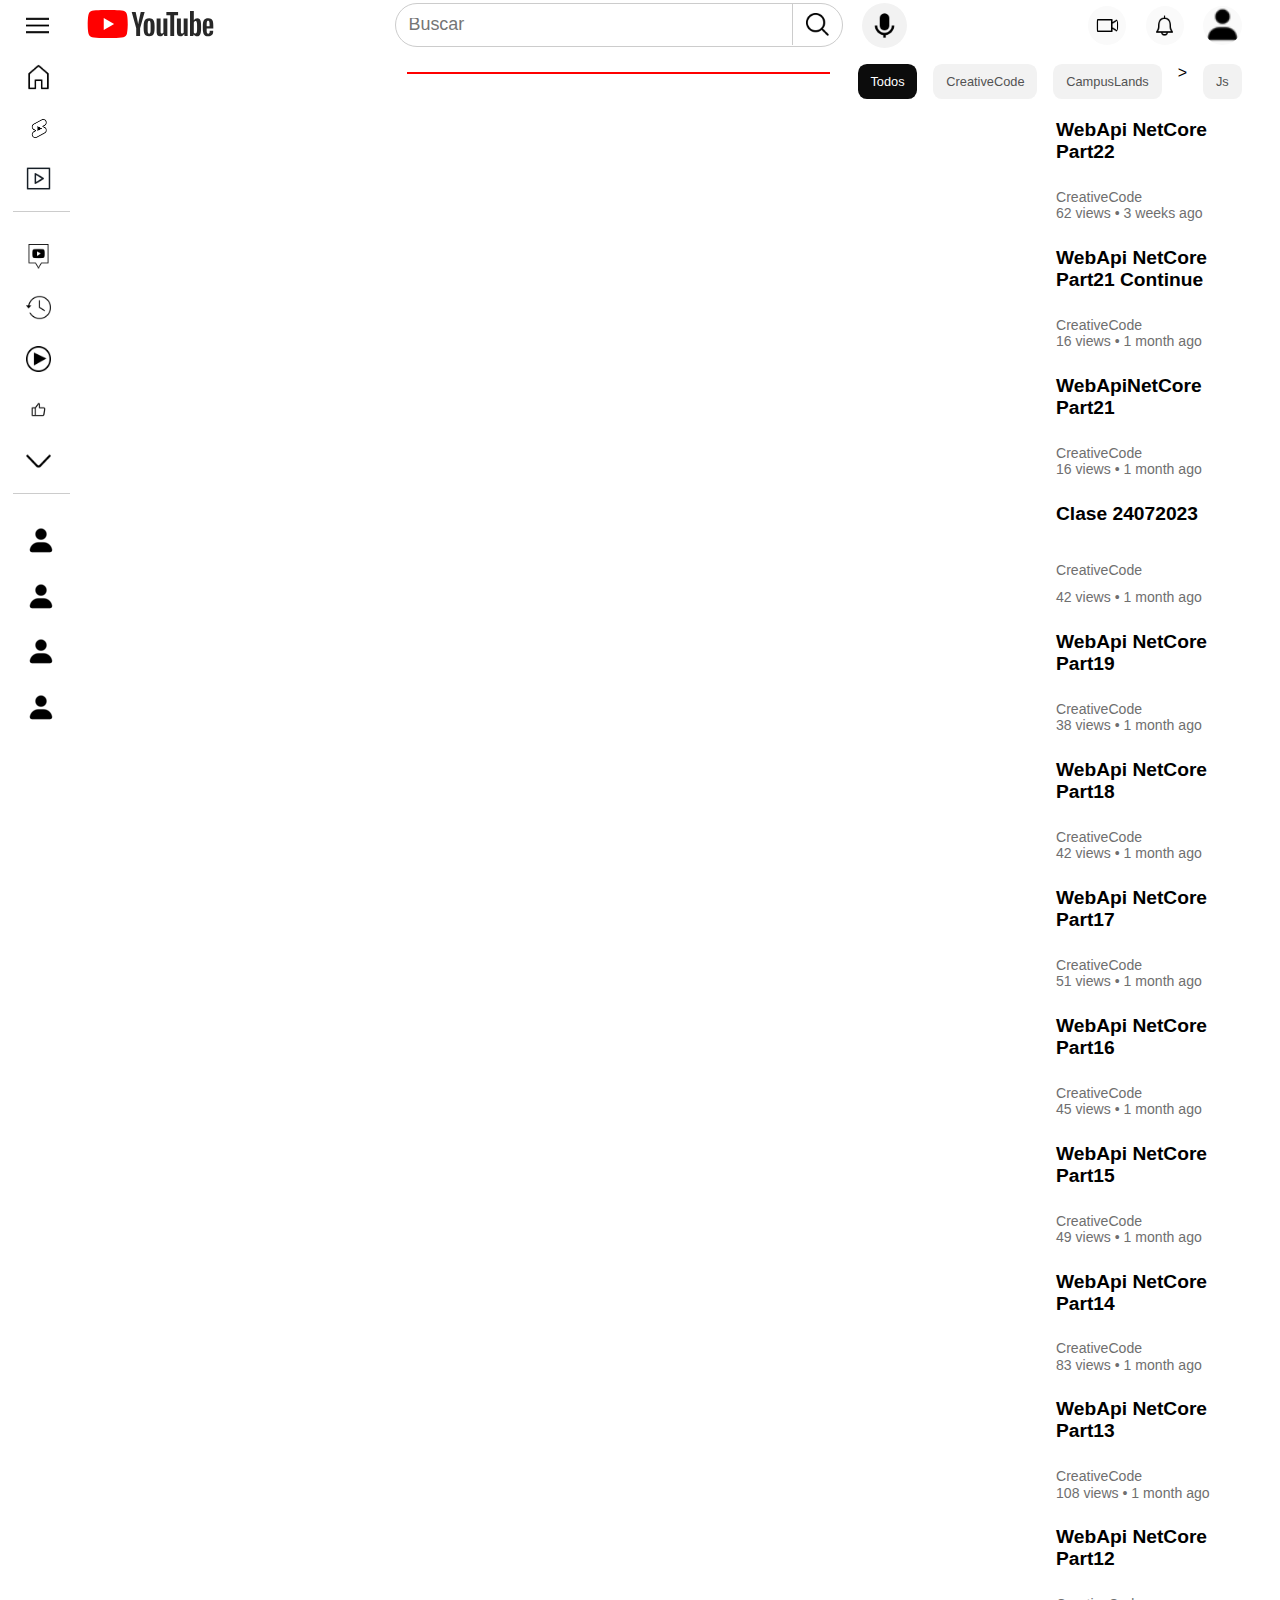
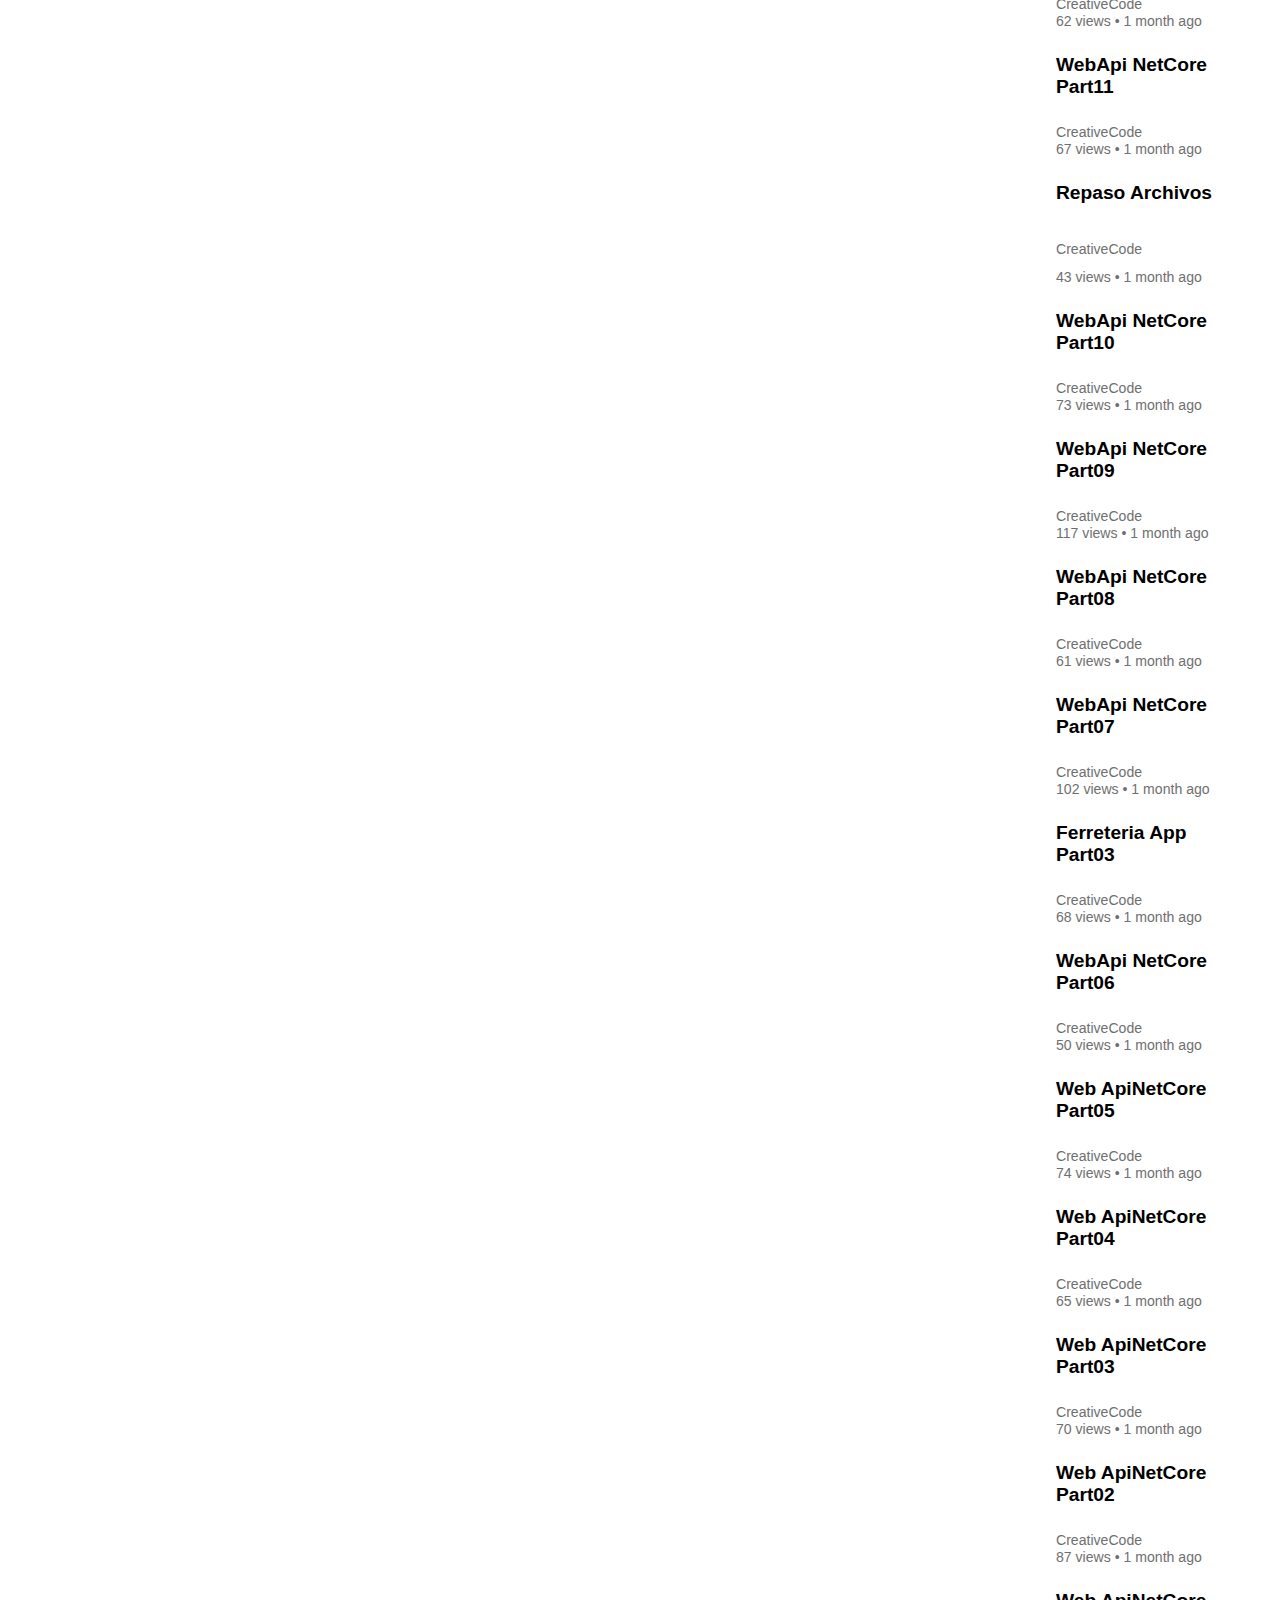
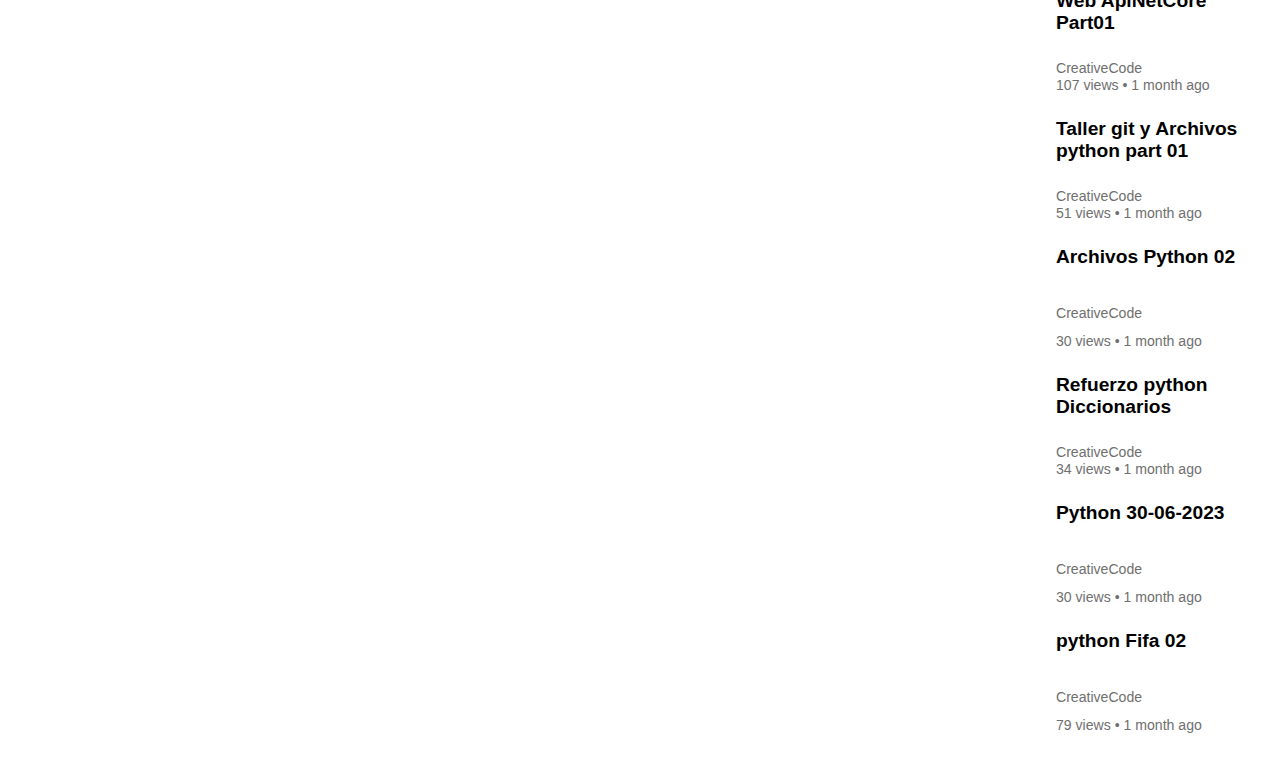
==== commit 78585f1b: "fix: :bug: Fix a bug in main.js" ====
--- a/index-playvideo.html
+++ b/index-playvideo.html
@@ -96,44 +96,15 @@
     <!---------Main Structure PagePlay--------->
     <div class="main-container play-container">
         <div class="row">
-            <div class="play-video">
-                <a id="play-video-final">
-                    
-                </a>
-                <div class="play-video-info">
-                    <div class="info-chanel">
-                        <img src="/images/CreativeCode.jpg" alt="">
-                        <div class="name-chanel">
-                            <p>CreativeCode</p>
-                            <p class="subscritores">500 suscriptores</p>
-                        </div>
-                    </div>
-                    <div class="joined">
-                        <p class="unirse">Unirse</p>
-                        <p class="suscribirme">Suscribirme</p>
-                    </div>
-                    <div class="options-video">
-                        <div class="like-dislike">
-                            <a href=""><img src="images/like.png" alt=""> 500</a>
-                            <a href=""><img src="images/dislike.png" alt=""> 12</a>
-                        </div>
-                        <a href="" class="share"><img src="images/share.png" alt="">Compartir</a>
-                        <a href="" class="download"><img src="images/descargar.png" alt="">Descargar</a>
-                        <a href=""><img src="images/puntos-suspensivos-del-circulo (1).png" alt=""
-                                class="more-info"></a>
-                    </div>
-                </div>
-                <div class="views-playpage">
-                    <p>250 Views &bull; 2 weeks ago</p>
-                </div>
+            <div class="play-video" id="play-video-final">
                 <!---------Side Right Structure PagePlay--------->
             </div>
             <div class="right-sidebar">
                 <div class="menu-plus">
-                    <p>Todos</p>
-                    <p>CreativeCode</p>
-                    <p>CampusLands</p>
-                    <p>Js</p>
+                    <a href="index.html">Todos</a>
+                    <a href="https://www.youtube.com/@creativecode787">CreativeCode</a>
+                    <a href="https://campuslands.com/">CampusLands</a>>
+                    <a href="https://www.youtube.com/results?search_query=js">Js</a>
                 </div>
                 <div id="myPageplay">
                 </div>
--- a/css/style.css
+++ b/css/style.css
@@ -362,7 +362,7 @@
     margin-bottom: 1.5vw;
 }
 
-.menu-plus p {
+.menu-plus a {
     padding: 0.8vw 1vw 0.8vw 1vw;
     background-color: rgb(242, 242, 242);
     border-radius: 0.7vw;
@@ -370,7 +370,7 @@
     color: #525252;
 }
 
-.menu-plus p:nth-of-type(1) {
+.menu-plus a:nth-of-type(1) {
     padding: 0.8vw 1vw 0.8vw 1vw;
     background-color: rgb(12, 12, 12);
     border-radius: 0.7vw;
@@ -1051,7 +1051,7 @@
         color: #525252;
     }
 
-    .menu-plus p:nth-of-type(1) {
+    .menu-plus a:nth-of-type(1) {
         padding: 0.8vw 2vw 0.8vw 2vw;
         background-color: rgb(12, 12, 12);
         border-radius: 0.7vw;
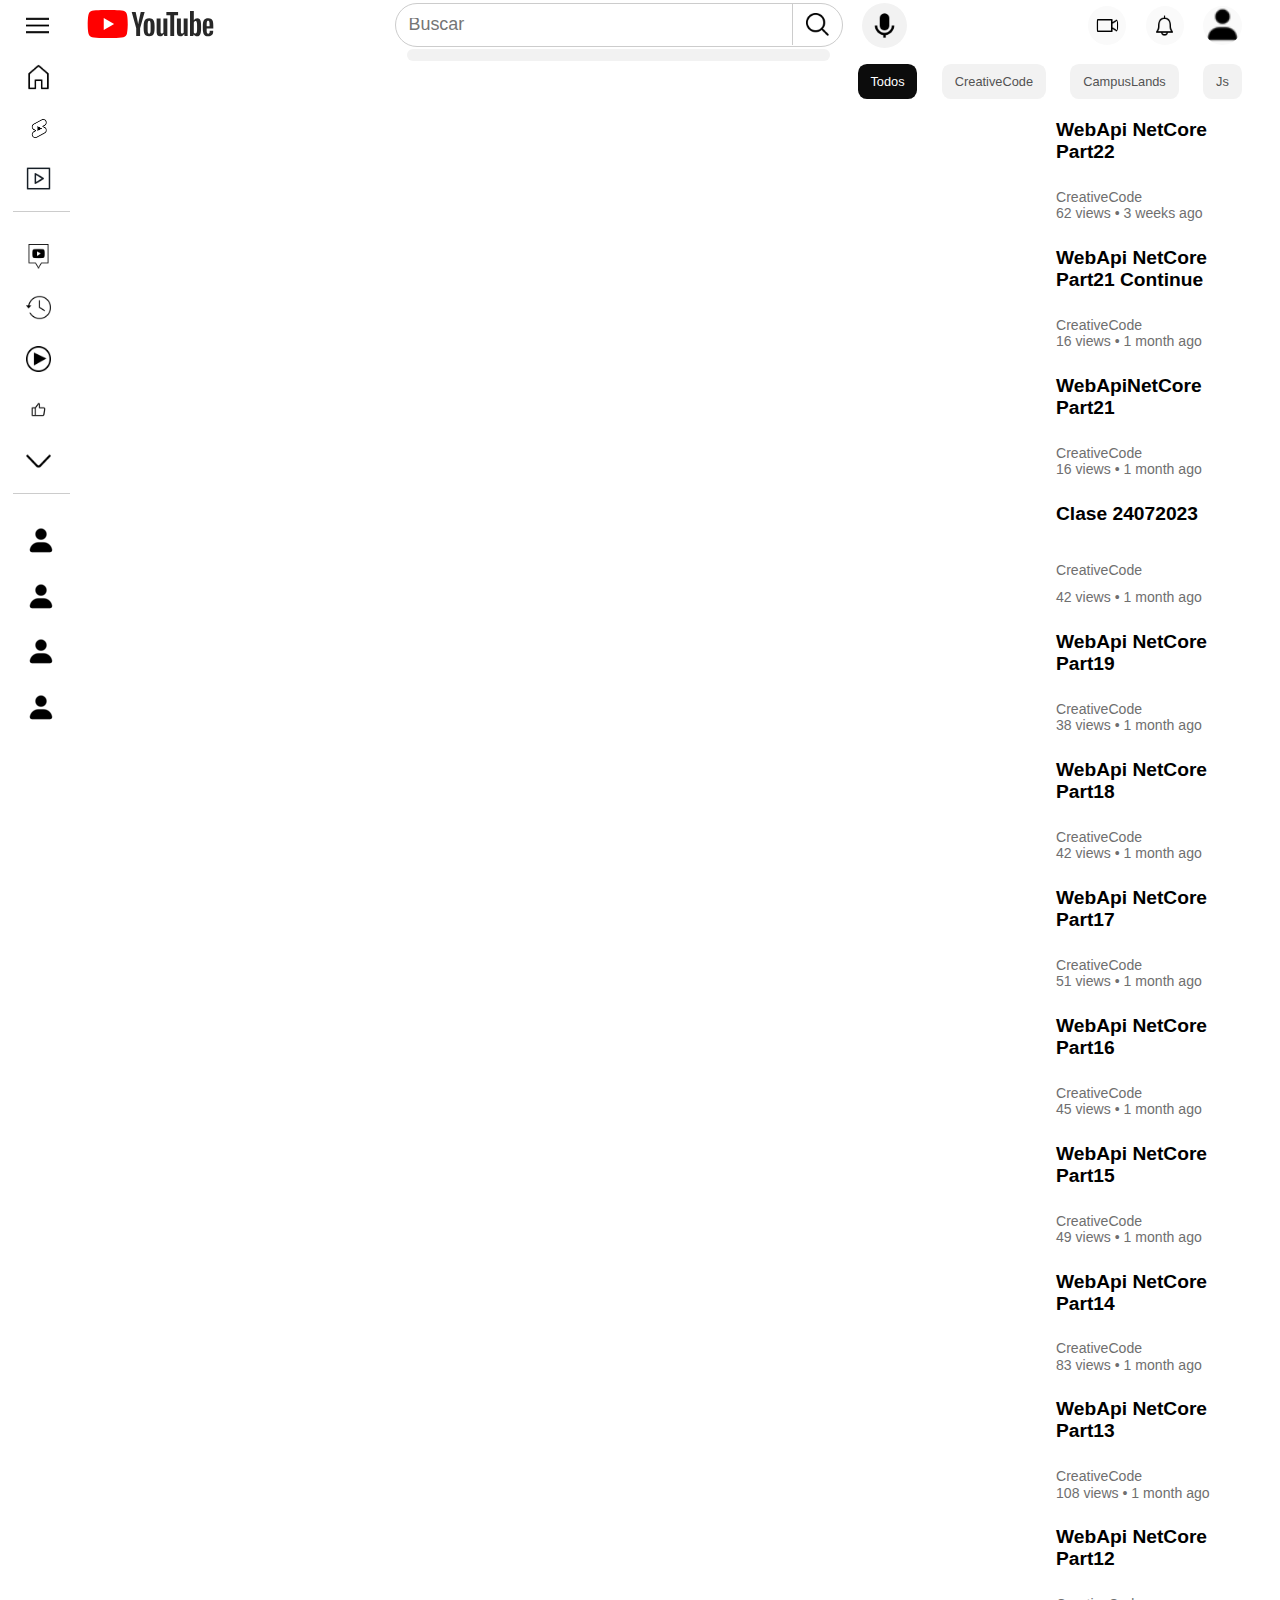
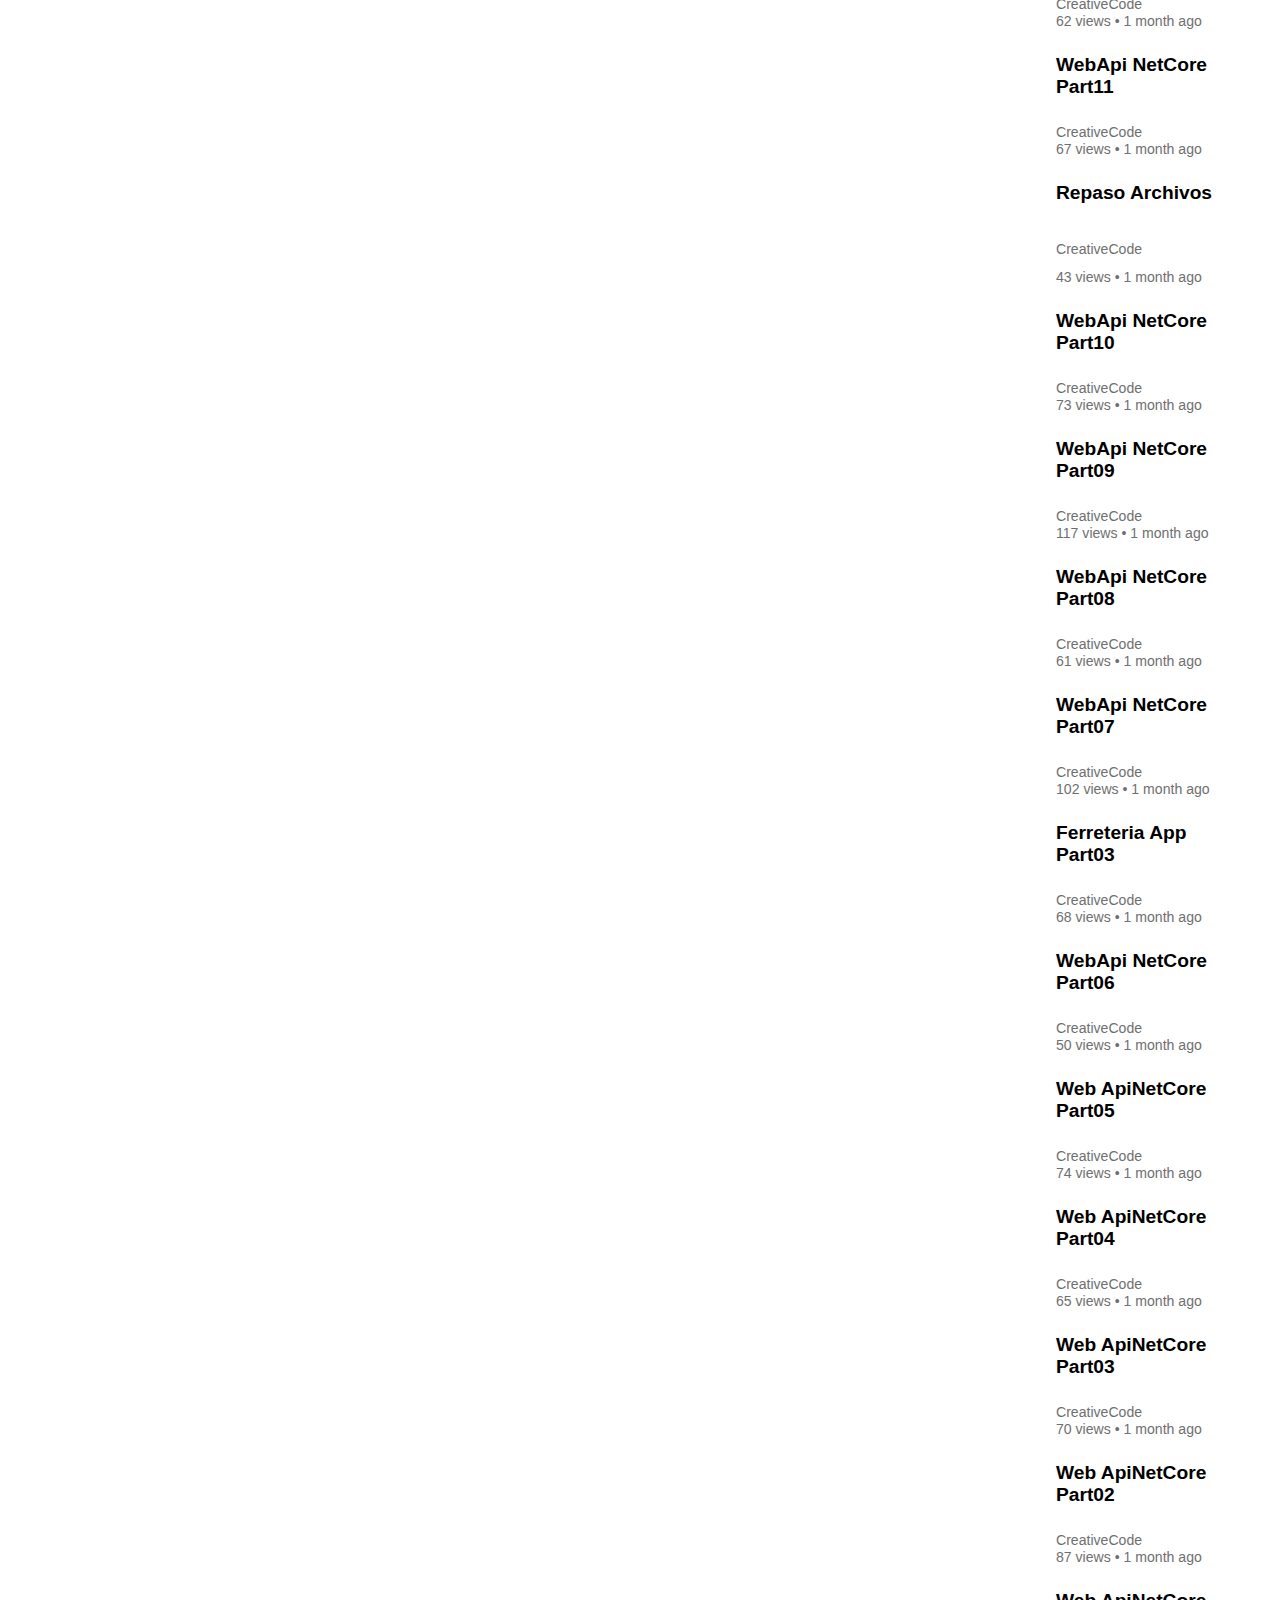
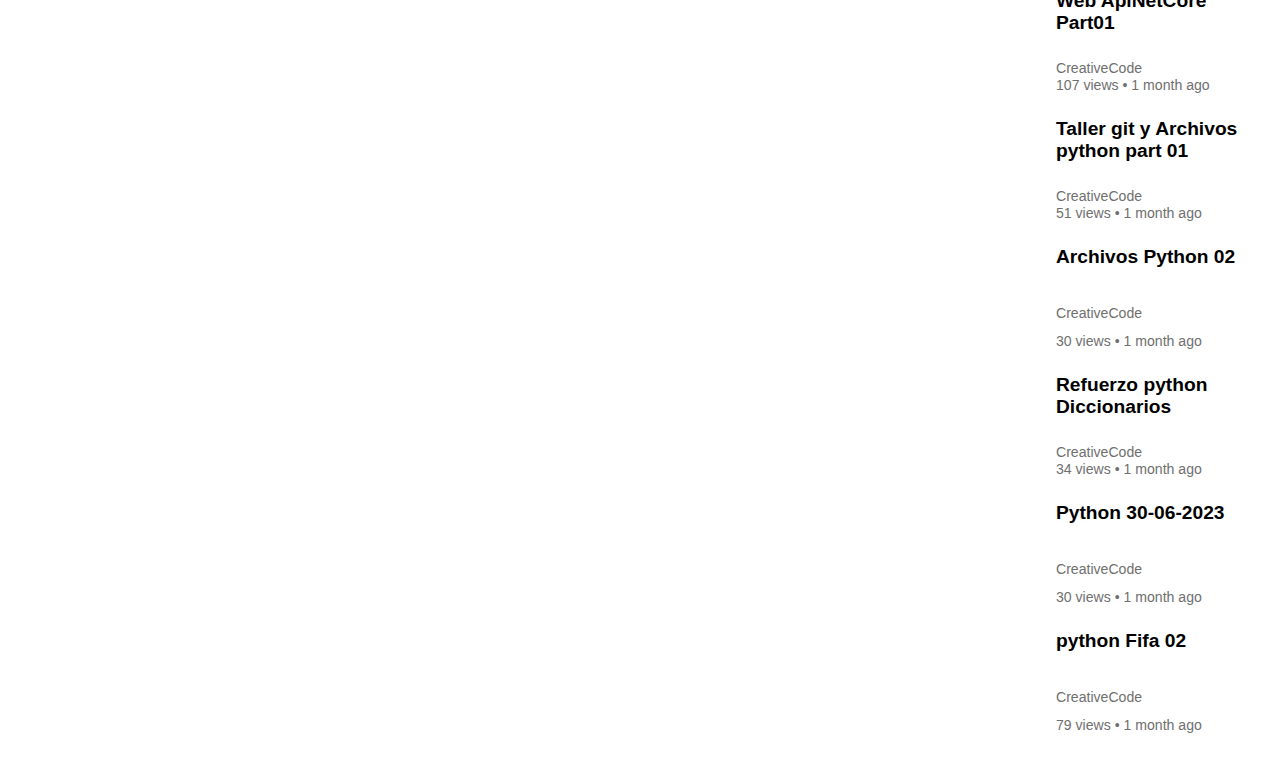
==== commit ea8174d3: "style: :lipstick: Adjustment style.css and index" ====
--- a/index-playvideo.html
+++ b/index-playvideo.html
@@ -103,7 +103,7 @@
                 <div class="menu-plus">
                     <a href="index.html">Todos</a>
                     <a href="https://www.youtube.com/@creativecode787">CreativeCode</a>
-                    <a href="https://campuslands.com/">CampusLands</a>>
+                    <a href="https://campuslands.com/">CampusLands</a>
                     <a href="https://www.youtube.com/results?search_query=js">Js</a>
                 </div>
                 <div id="myPageplay">
--- a/css/style.css
+++ b/css/style.css
@@ -133,11 +133,25 @@
     position:absolute;
     padding-left: 1vw;
     margin-left: 1vw;
+    top:3.3vw;
     width: 33vw;
-    top: 5.6vw;
-    border: red solid 1px;
-}
-
+    padding: 0.5vw 0.5vw 0.5vw 0.5vw;
+    background-color: rgb(242, 242, 242);
+    border-radius: 1vw;
+
+}
+.result-searching p{
+    color: rgb(57, 57, 57);
+    font-size: 1.5vw;
+    display: flex;
+    align-items: center;
+    margin: 0.5vw 0.5vw 0.5vw 0.5vw;
+}
+.result-searching img{
+    color: white;
+    width: 1.5vw;
+    margin: 0.5vw 2vw 0.5vw 0.5vw;
+}
 .nav-right {
     display: flex;
     align-items: center;
@@ -375,6 +389,7 @@
     background-color: rgb(12, 12, 12);
     border-radius: 0.7vw;
     color: #ffffff;
+
 }
 
 .right-sidebar {
@@ -631,7 +646,9 @@
     .nav-right img:hover {
         background-color: rgb(235, 235, 235);
     }
-
+    .result-searching{
+        top:3.8vw;
+    }
     /* ---------------SIDEBAR -----------------*/
 
     .sidebar {
@@ -856,7 +873,9 @@
         background-color: rgb(235, 235, 235);
     }
 
-
+    .result-searching{
+        top:5.8vw;
+    }
     .nav-right .user-icon {
         height: 3vw;
         padding: 0vw;
@@ -1000,14 +1019,8 @@
 
     /*-------------PLAY VIDEOS PAGE--------------*/
     .play-container {
-        padding-left: 5vw;
-    }
-
-    .row {
-        display: flex;
-        flex-direction: column;
-    }
-
+        padding-left: 8vw;
+    }
     .play-video {
         margin-bottom: 2vw;
     }
@@ -1015,11 +1028,10 @@
     .play-video video {
         width: 88vw;
     }
-    /*-------------PLAY VIDEOS PAGE--------------*/
-    .play-container {
-        padding-left: 8vw;
-    }
-
+    .play-video iframe {
+        width: 88vw;
+        height: 50vw;
+    }
     .row {
         display: flex;
         flex-direction: initial;
@@ -1042,7 +1054,7 @@
         margin-bottom: 1.5vw;
     }
 
-    .menu-plus p {
+    .menu-plus a {
         padding: 0.8vw 2vw 0.8vw 2vw;
         margin-left: 1vw;
         background-color: rgb(242, 242, 242);
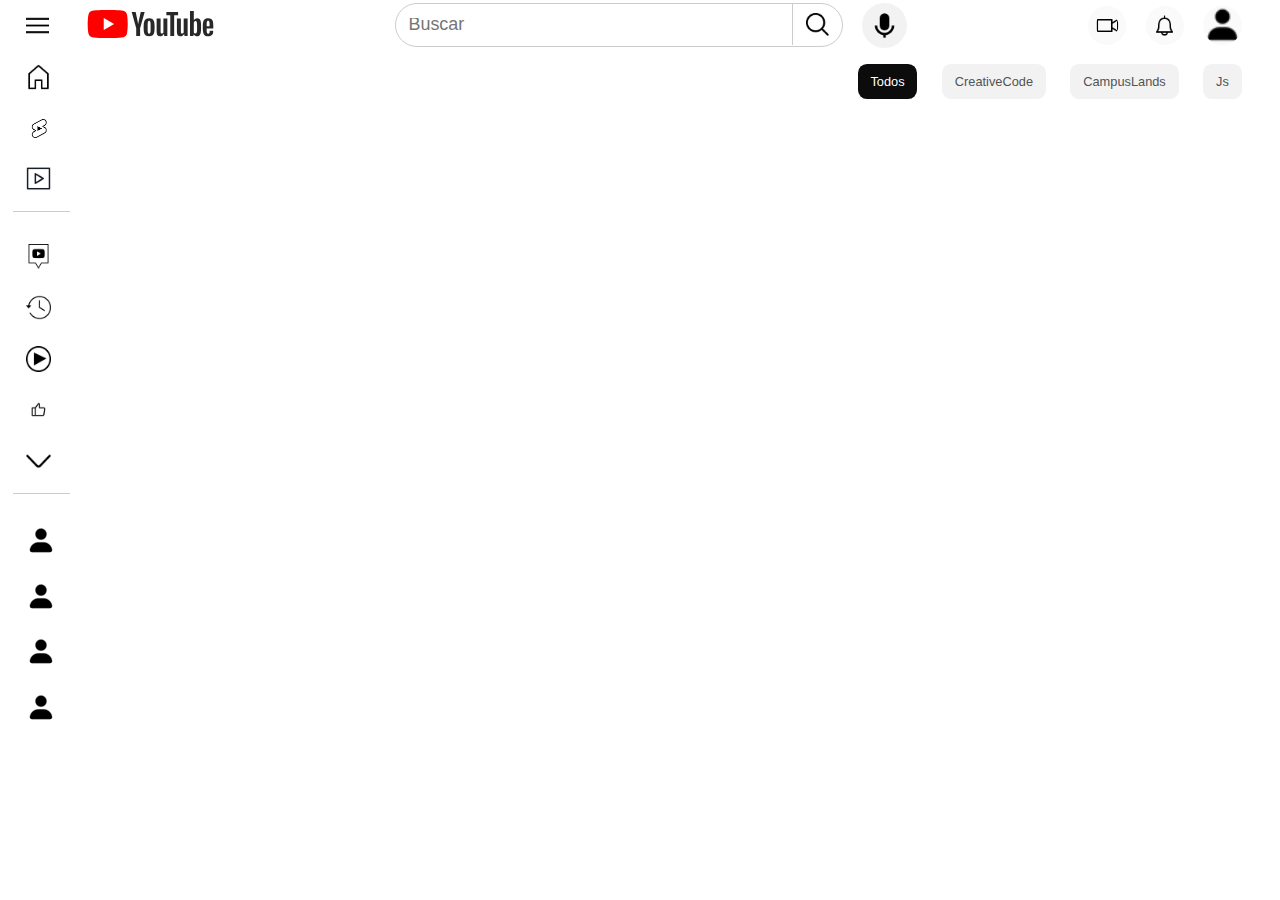
==== commit f8826fe5: "refactor: :recycle: Refactor searchFunction" ====
--- a/index-playvideo.html
+++ b/index-playvideo.html
@@ -7,6 +7,7 @@
     <title>Video</title>
     <link rel="stylesheet" href="css/style.css">
     <script src="js/main.js" defer></script>
+    <script src="js/getAll.js" type="module" defer></script>
 </head>
 
 <body>
--- a/css/style.css
+++ b/css/style.css
@@ -128,17 +128,24 @@
     background-color: rgb(235, 235, 235);
 }
 .result-searching{
-    /* display: none; */
-    overflow: visible;
+    overflow-y: auto;
     position:absolute;
-    padding-left: 1vw;
+    z-index: 5;
     margin-left: 1vw;
     top:3.3vw;
     width: 33vw;
-    padding: 0.5vw 0.5vw 0.5vw 0.5vw;
     background-color: rgb(242, 242, 242);
     border-radius: 1vw;
-
+    visibility:initial;
+}
+.blockSearch{
+    flex-direction: column;
+    overflow: visible;
+    visibility: none;
+}
+.item-searching{
+    padding: 0.5vw 0.5vw 0.5vw 0.5vw;
+    
 }
 .result-searching p{
     color: rgb(57, 57, 57);
@@ -649,6 +656,8 @@
     .result-searching{
         top:3.8vw;
     }
+
+
     /* ---------------SIDEBAR -----------------*/
 
     .sidebar {
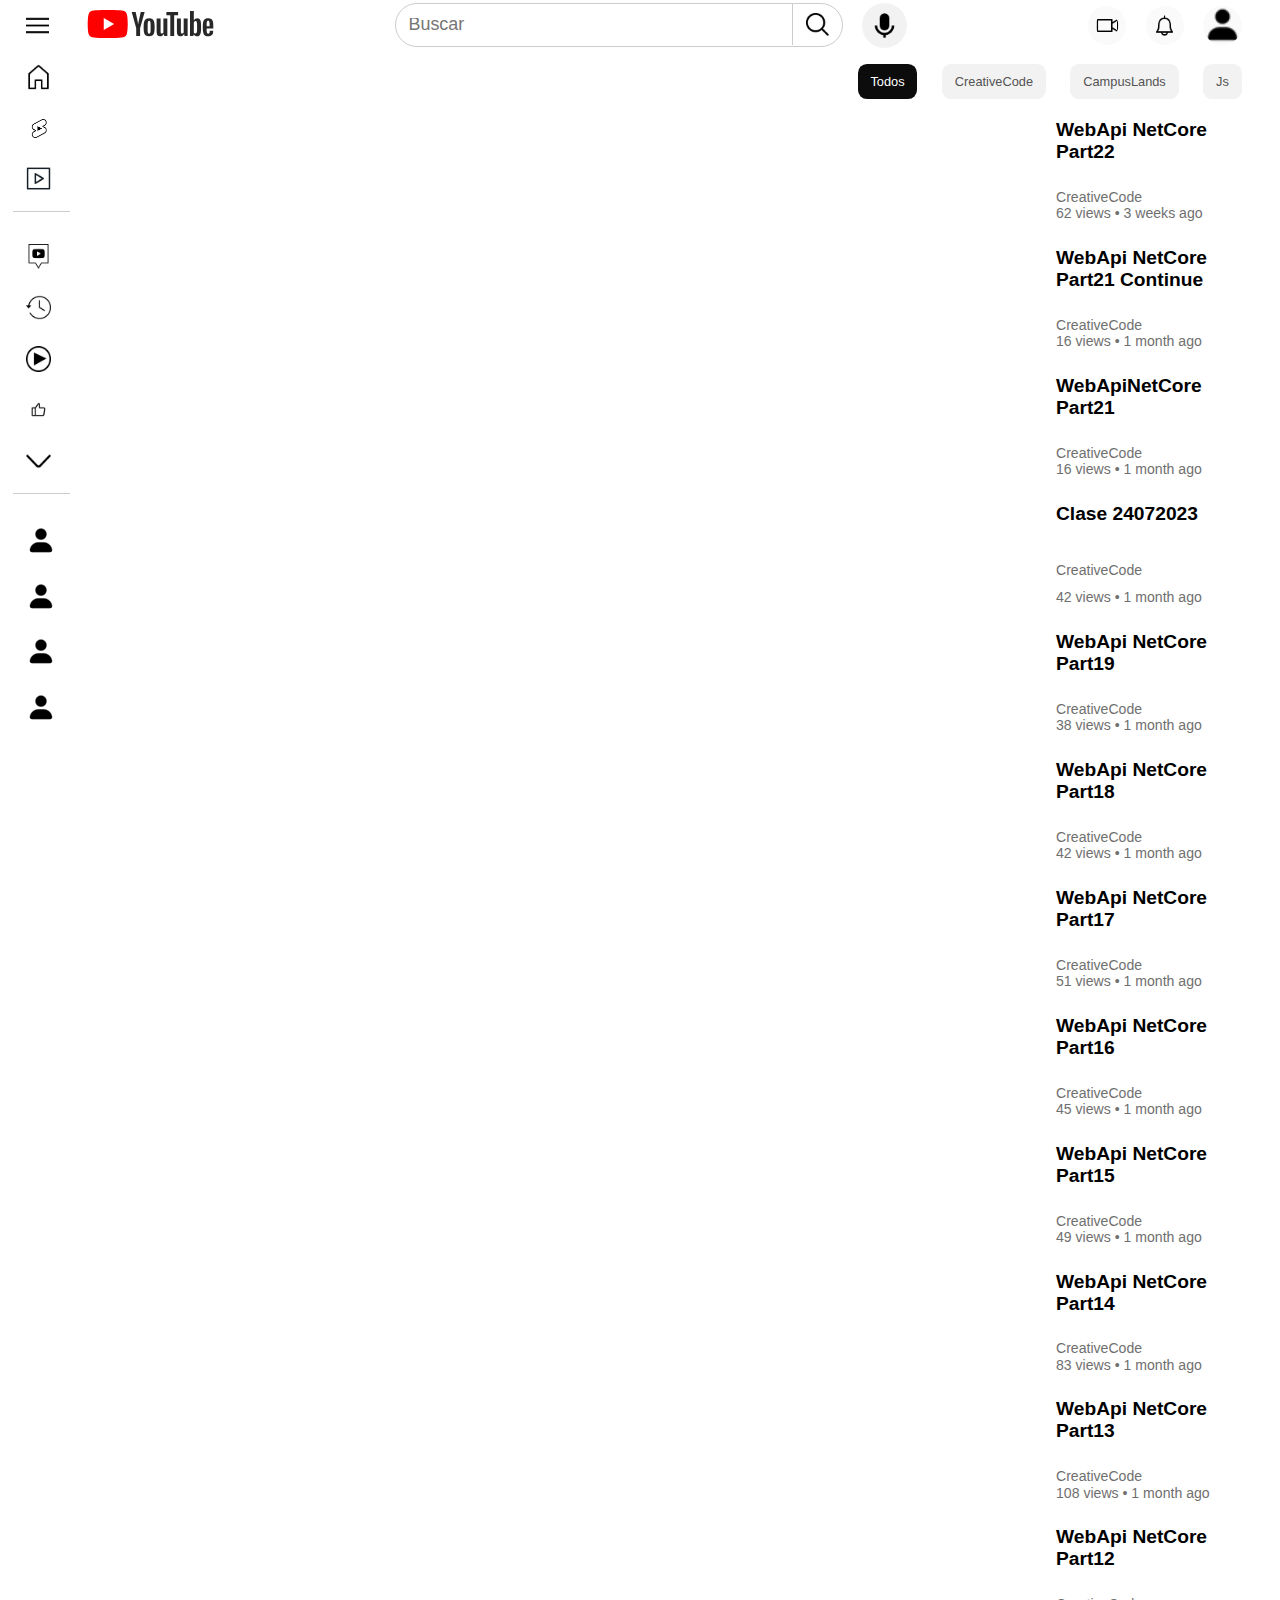
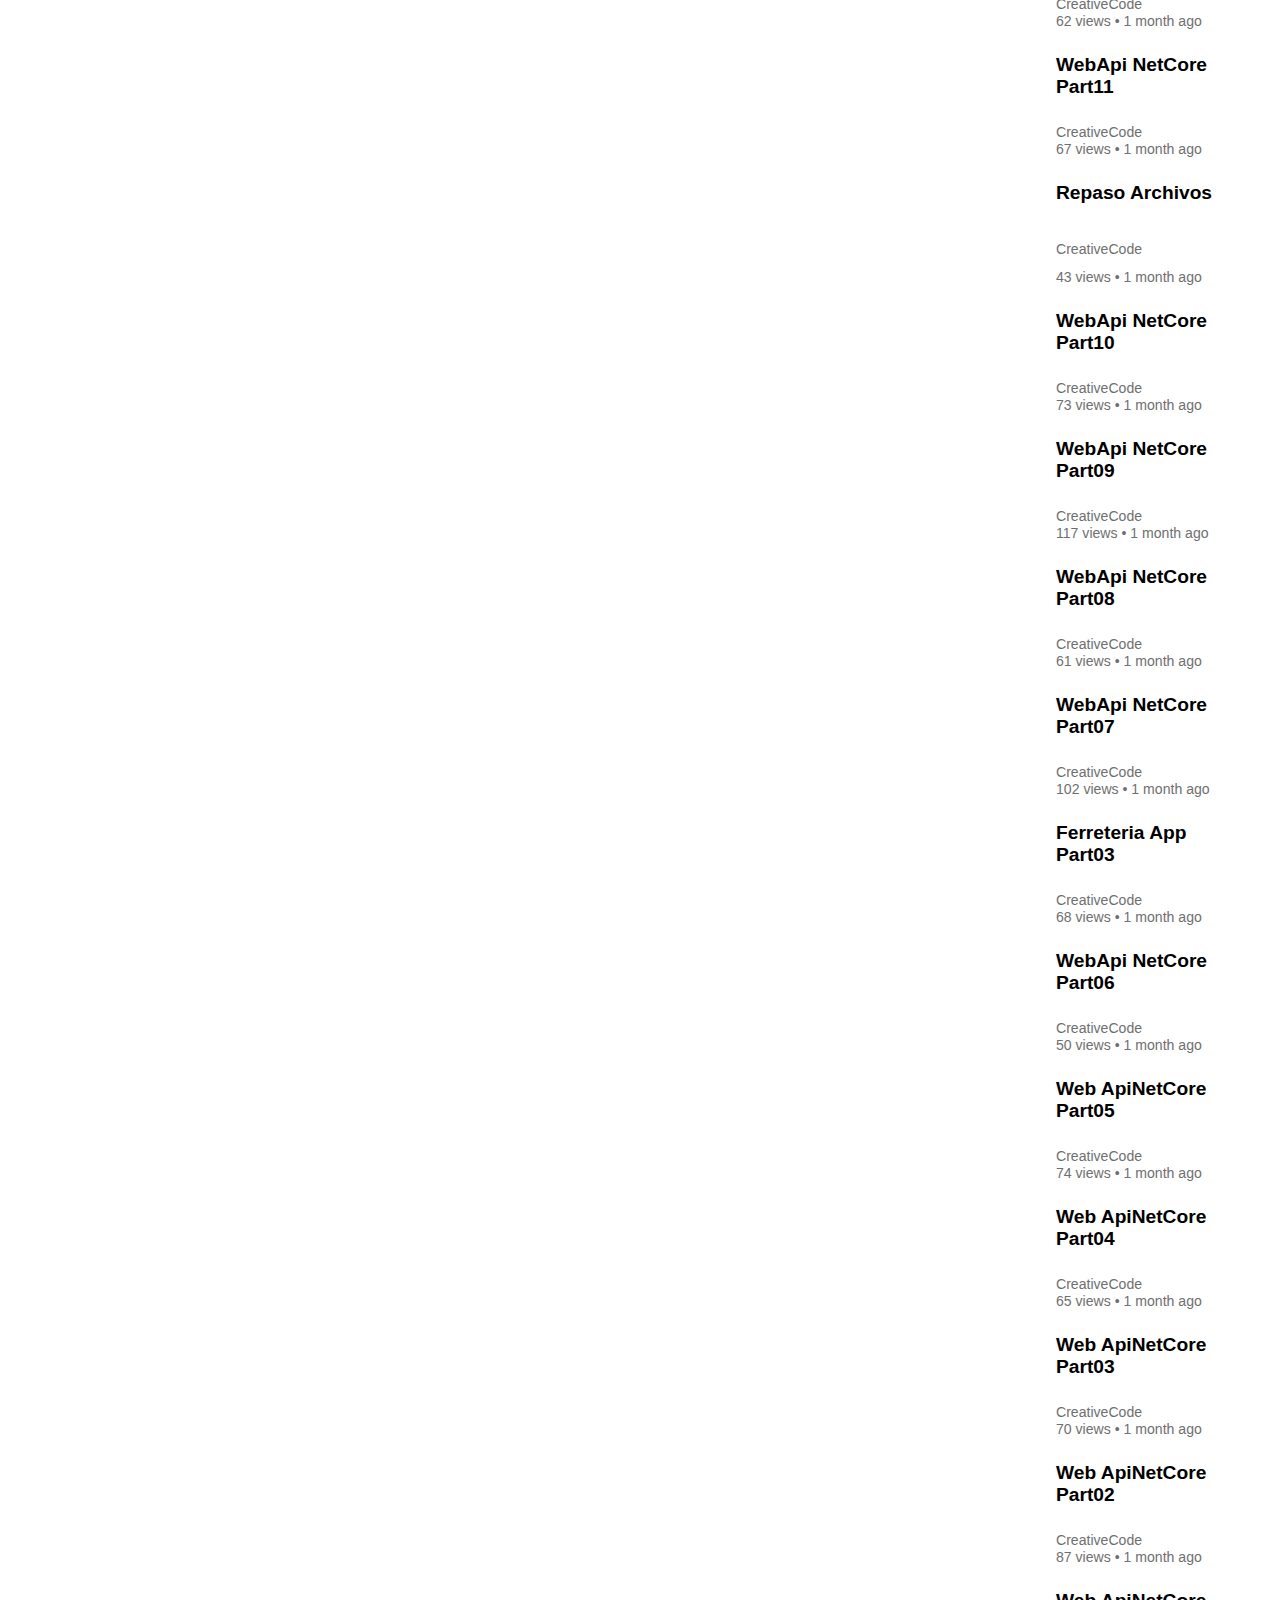
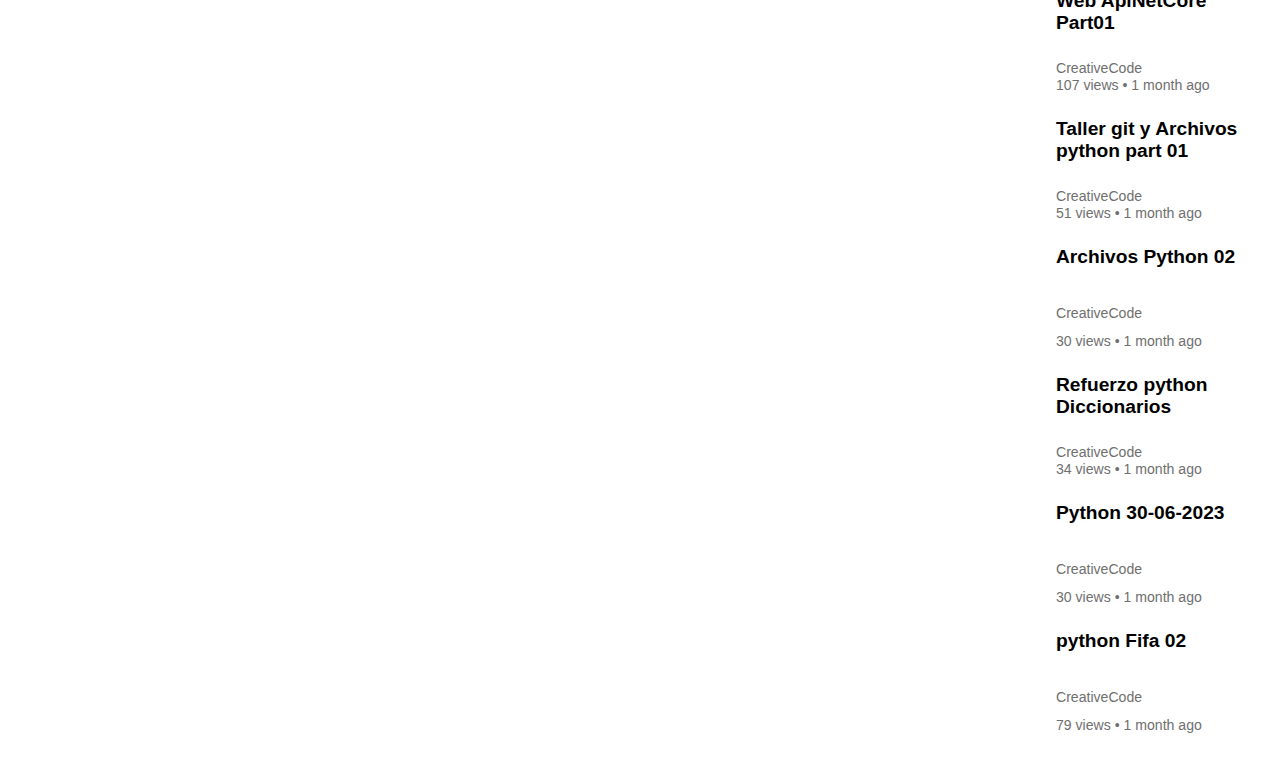
==== commit e9b1b84e: "fire: :fire: Remove api.js and create aux-page.js" ====
--- a/index-playvideo.html
+++ b/index-playvideo.html
@@ -6,7 +6,8 @@
     <meta name="viewport" content="width=device-width, initial-scale=1.0">
     <title>Video</title>
     <link rel="stylesheet" href="css/style.css">
-    <script src="js/main.js" defer></script>
+    <script src="js/main.js" type="module" defer></script>
+    <script src="./js/aux-page.js" type="module" defer></script>
     <script src="js/getAll.js" type="module" defer></script>
 </head>
 
@@ -32,7 +33,11 @@
                     </div>
                     <img class="microphone" src="images/bxs-microphone.png" alt="microphone">
                 </div>
-                <div class="result-searching" id="SearchAll">
+                <div style="flex-direction:column; width: 100%; overflow: visible;">
+                    <div class="result-searching" id="active">
+                        <ul id="SearchAll">
+                        </ul>
+                    </div>
                 </div>
             </div>
             <!-- Structure of Navbar-Profile -->
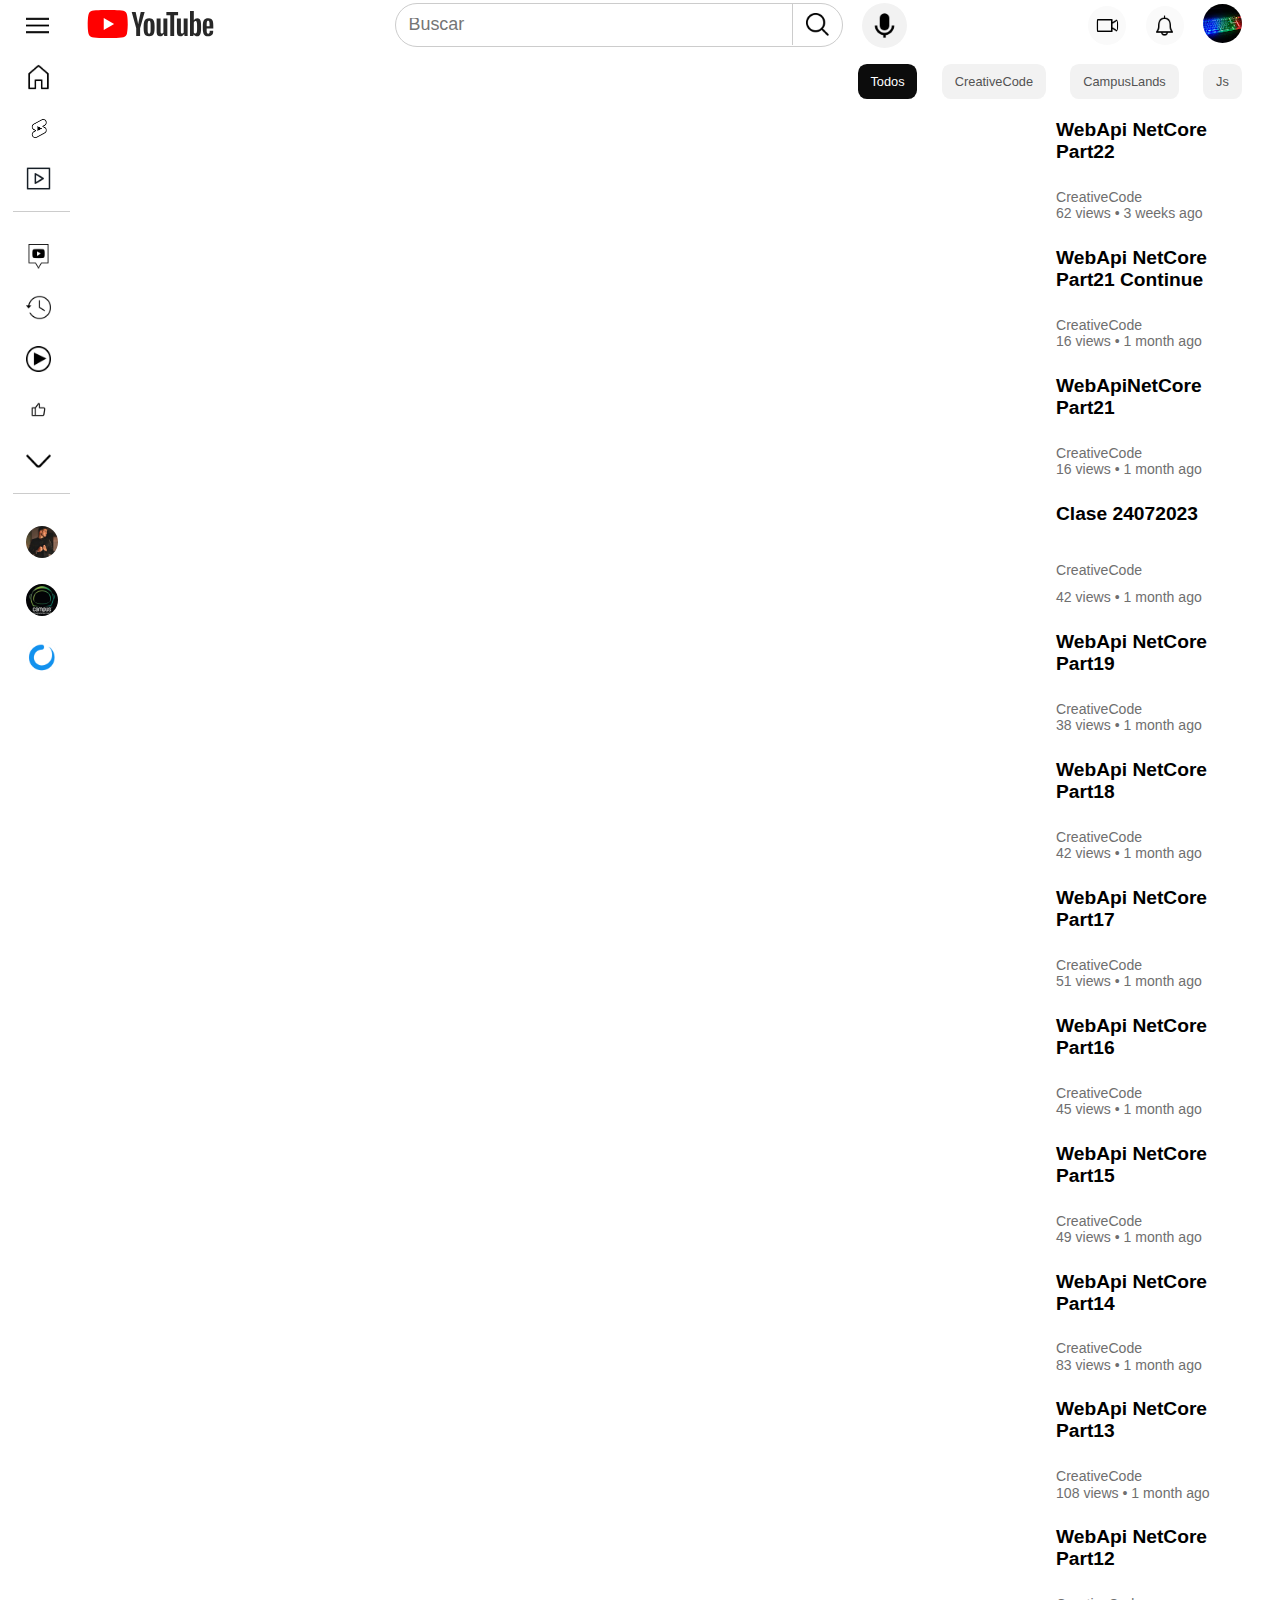
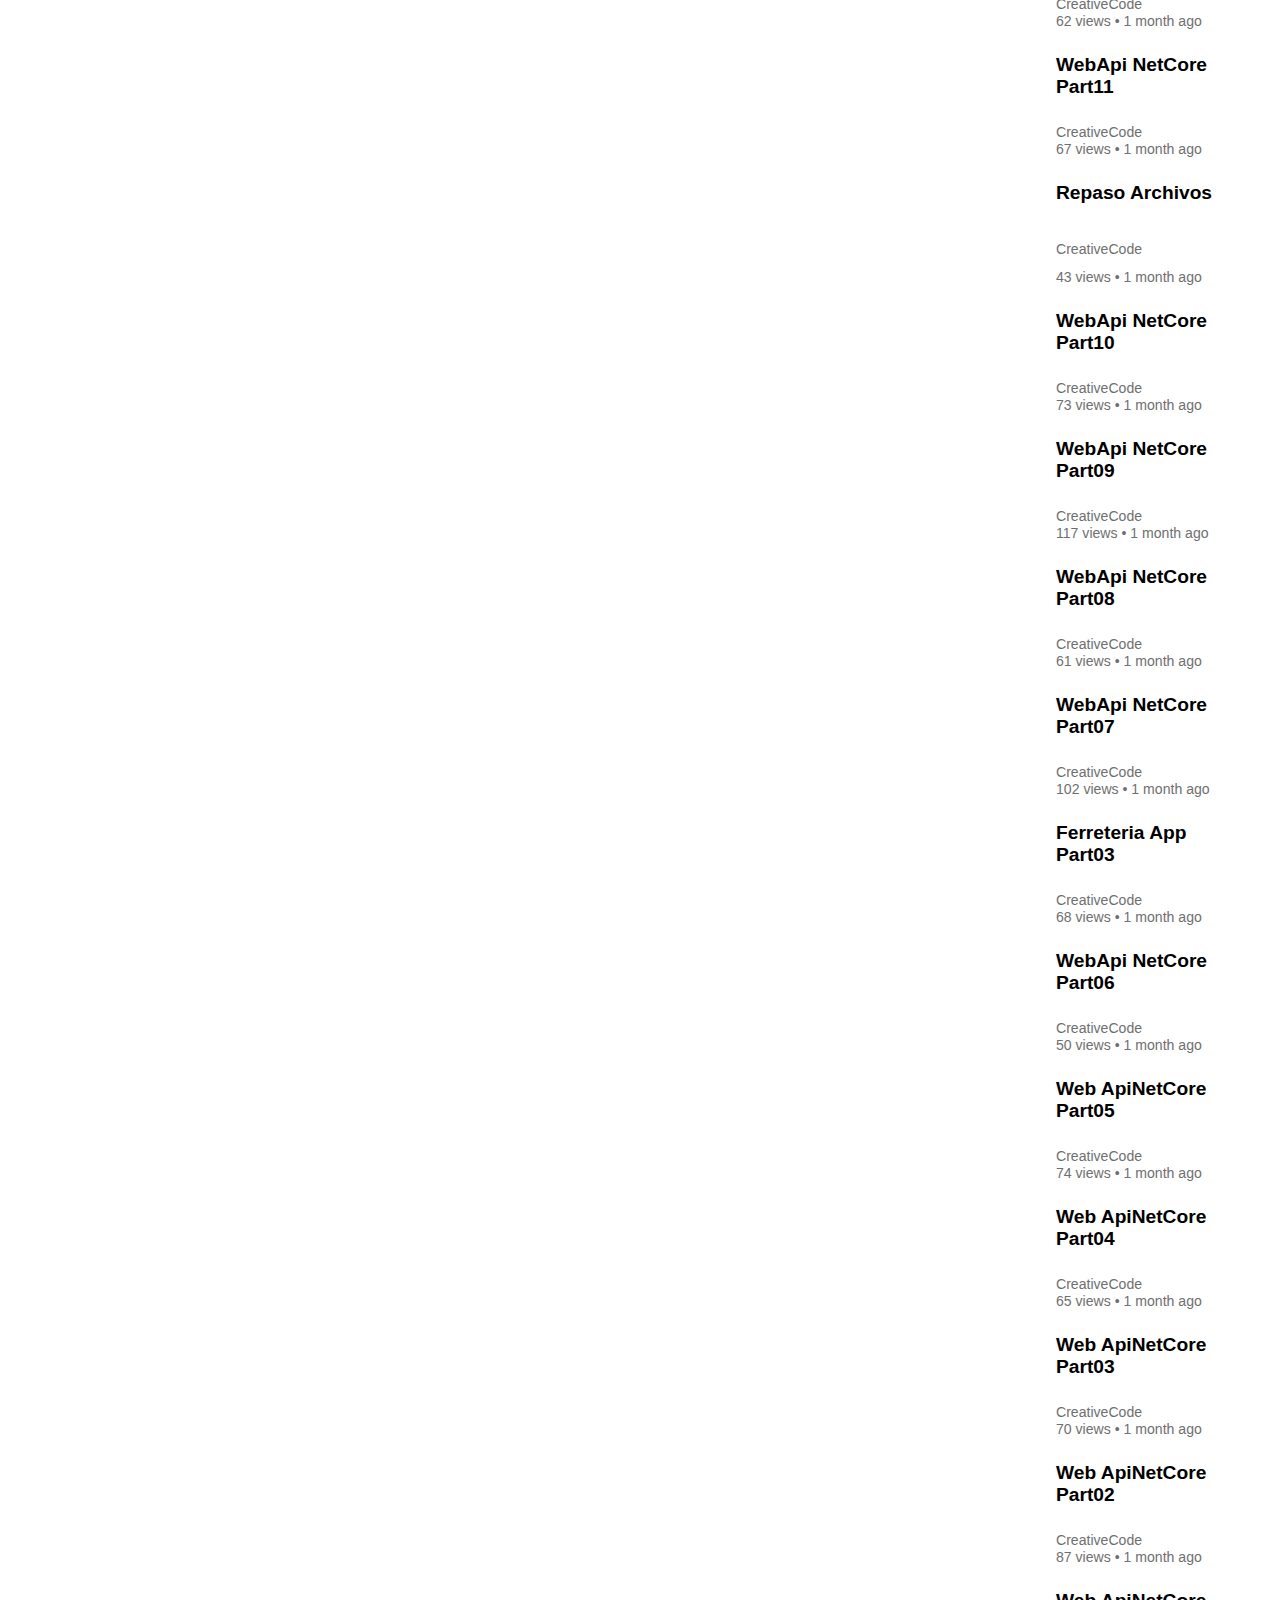
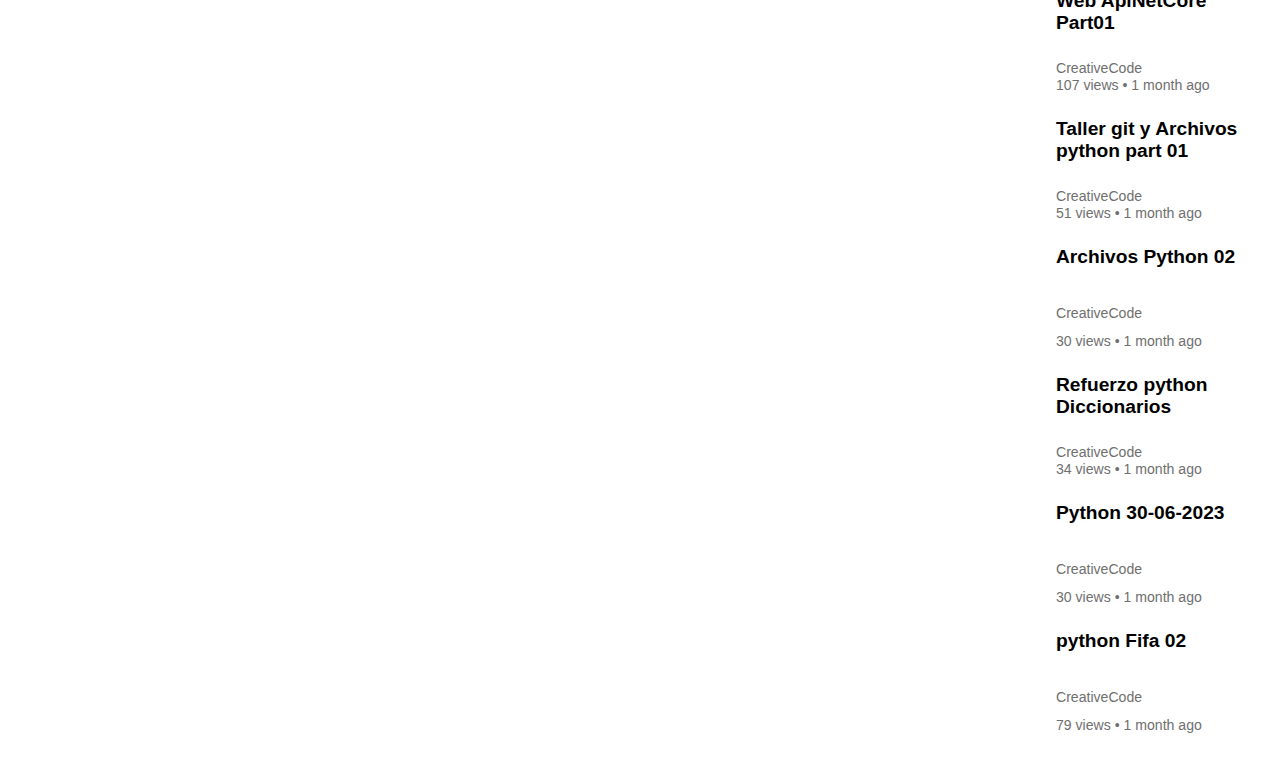
==== commit 80cbc26b: "feat: :sparkles: New README file." ====
--- a/index-playvideo.html
+++ b/index-playvideo.html
@@ -6,8 +6,7 @@
     <meta name="viewport" content="width=device-width, initial-scale=1.0">
     <title>Video</title>
     <link rel="stylesheet" href="css/style.css">
-    <script src="js/main.js" type="module" defer></script>
-    <script src="./js/aux-page.js" type="module" defer></script>
+    <script src="js/aux-page.js" type="module" defer></script>
     <script src="js/getAll.js" type="module" defer></script>
 </head>
 
@@ -44,7 +43,7 @@
             <div class="nav-right">
                 <img src="images/video_icon_128530.png" alt="camera">
                 <img src="images/bell_icon_128467.png" alt="notifications">
-                <img class="user-icon" src="images/bxs-user.png" alt="user">
+                <a href="https://www.youtube.com/@creativecode787"><img class="user-icon" src="images/CreativeCode.jpg" alt="user"></a>
             </div>
         </nav>
     </header>
@@ -83,19 +82,15 @@
         <div>
             <div class="subscribeds">
                 <p>Suscripciones</p>
-                <a href=""><img src="images/bxs-user.png" alt="SoyDalto">
+                <a href=""><img src="images/SoyDalto.jpg" alt="SoyDalto">
                     <p>Soy Dalto</p>
                 </a>
-                <a href=""><img src="images/bxs-user.png" alt="Campuslands">
+                <a href=""><img src="images/CampusLandsProfile.jpg" alt="Campuslands">
                     <p>Campuslands</p>
                 </a>
-                <a href=""><img src="images/bxs-user.png" alt="EDteam">
+                <a href=""><img src="images/EDteam.jpg" alt="EDteam">
                     <p>EDteam</p>
                 </a>
-                <a href=""><img src="images/bxs-user.png" alt="EDteam">
-                    <p>EDteam</p>
-                </a>
-
             </div>
         </div>
     </div>
@@ -103,8 +98,8 @@
     <div class="main-container play-container">
         <div class="row">
             <div class="play-video" id="play-video-final">
-                <!---------Side Right Structure PagePlay--------->
             </div>
+    <!---------Side Right Structure PagePlay--------->
             <div class="right-sidebar">
                 <div class="menu-plus">
                     <a href="index.html">Todos</a>
--- a/css/style.css
+++ b/css/style.css
@@ -134,7 +134,8 @@
     margin-left: 1vw;
     top:3.3vw;
     width: 33vw;
-    background-color: rgb(242, 242, 242);
+    padding: 0.5vw 0.5vw 0.5vw 0.5vw;
+    background-color: rgb(255, 255, 255);
     border-radius: 1vw;
     visibility:initial;
 }
@@ -144,7 +145,7 @@
     visibility: none;
 }
 .item-searching{
-    padding: 0.5vw 0.5vw 0.5vw 0.5vw;
+    padding: 1vw 1vw 1vw 1vw;
     
 }
 .result-searching p{
